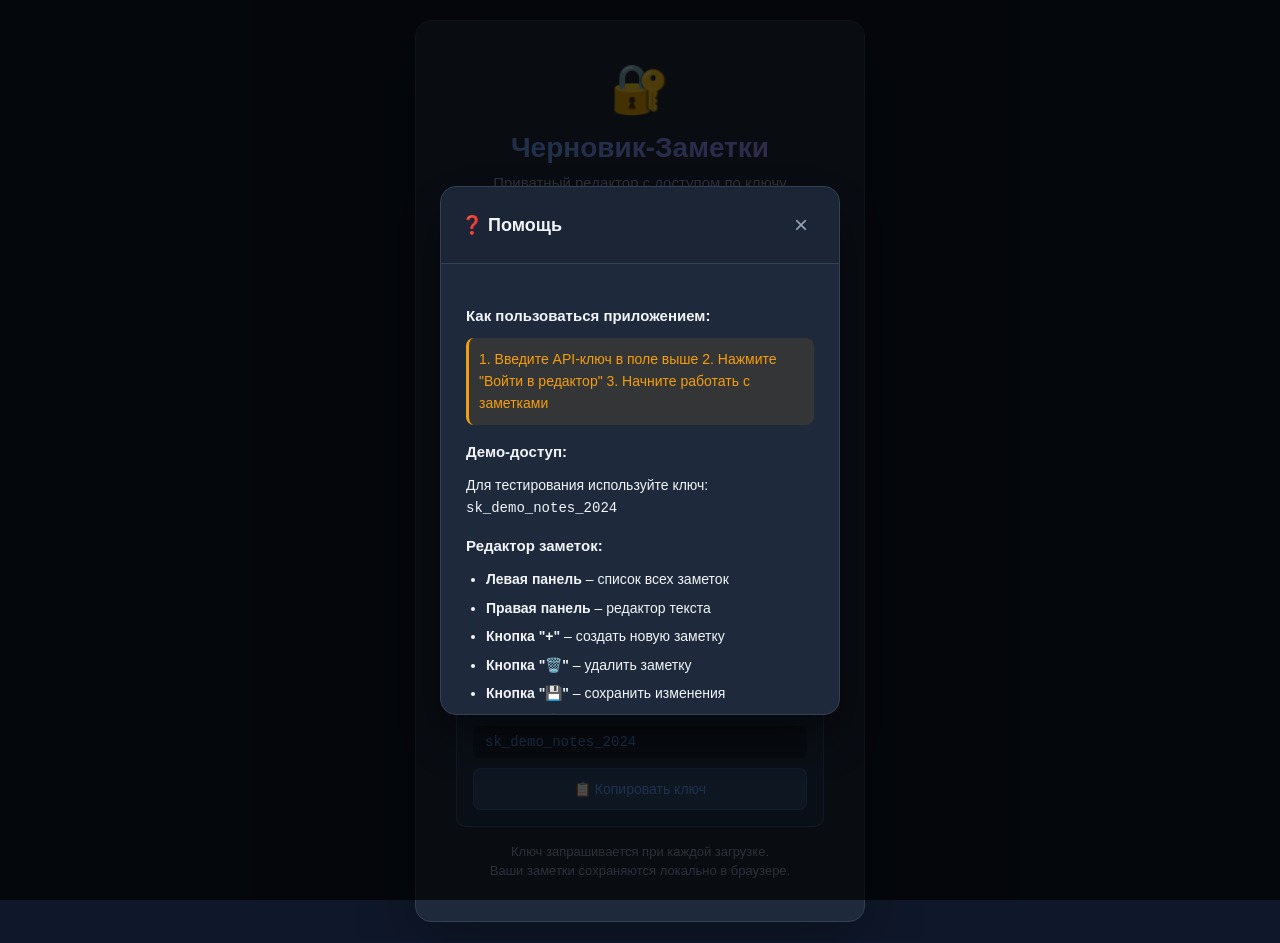
==== index.html @ 3c495315 "Add files via upload" ====
<!DOCTYPE html>
<html lang="ru">
<head>
    <meta charset="UTF-8">
    <meta name="viewport" content="width=device-width, initial-scale=1.0, maximum-scale=1.0, user-scalable=no, viewport-fit=cover">
    <title>Черновик-Заметки • Вход</title>
    <style>
        :root {
            --bg-primary: #0f172a;
            --bg-secondary: #1e293b;
            --border: #334155;
            --text-primary: #f1f5f9;
            --text-secondary: #94a3b8;
            --accent: #3b82f6;
            --success: #10b981;
            --error: #f87171;
            --warning: #f59e0b;
        }
        
        * {
            margin: 0;
            padding: 0;
            box-sizing: border-box;
            -webkit-tap-highlight-color: transparent;
        }
        
        body {
            font-family: -apple-system, BlinkMacSystemFont, 'Segoe UI', Roboto, sans-serif;
            background: var(--bg-primary);
            color: var(--text-primary);
            min-height: 100vh;
            display: flex;
            align-items: center;
            justify-content: center;
            padding: 20px;
        }
        
        .login-container {
            width: 100%;
            max-width: 450px;
        }
        
        .login-card {
            background: var(--bg-secondary);
            border-radius: 16px;
            padding: 40px;
            border: 1px solid var(--border);
            box-shadow: 0 20px 60px rgba(0, 0, 0, 0.3);
        }
        
        .logo {
            text-align: center;
            margin-bottom: 30px;
        }
        
        .logo-icon {
            font-size: 48px;
            margin-bottom: 15px;
        }
        
        .logo h1 {
            font-size: 28px;
            font-weight: 700;
            background: linear-gradient(90deg, #60a5fa, #a78bfa);
            -webkit-background-clip: text;
            background-clip: text;
            color: transparent;
            margin-bottom: 8px;
        }
        
        .logo p {
            color: var(--text-secondary);
            font-size: 15px;
            line-height: 1.5;
        }
        
        .input-group {
            margin-bottom: 20px;
            position: relative;
        }
        
        input {
            width: 100%;
            background: #334155;
            border: 2px solid #475569;
            border-radius: 10px;
            padding: 16px 20px;
            font-size: 16px;
            color: var(--text-primary);
            font-family: monospace;
            transition: all 0.2s;
            -webkit-appearance: none;
            appearance: none;
        }
        
        input:focus {
            outline: none;
            border-color: var(--accent);
            box-shadow: 0 0 0 3px rgba(96, 165, 250, 0.1);
        }
        
        input::placeholder {
            color: #64748b;
        }
        
        /* Стиль для кнопок меню */
        .menu-container {
            margin-top: 25px;
        }
        
        .menu-header {
            display: flex;
            align-items: center;
            justify-content: space-between;
            margin-bottom: 15px;
            padding-bottom: 10px;
            border-bottom: 1px solid var(--border);
        }
        
        .menu-header h3 {
            color: var(--text-primary);
            font-size: 16px;
            display: flex;
            align-items: center;
            gap: 10px;
        }
        
        .menu-buttons {
            display: grid;
            grid-template-columns: repeat(2, 1fr);
            gap: 10px;
        }
        
        .menu-btn {
            background: rgba(255, 255, 255, 0.05);
            border: 1px solid var(--border);
            border-radius: 10px;
            padding: 14px 12px;
            color: var(--text-primary);
            font-size: 14px;
            font-weight: 500;
            cursor: pointer;
            transition: all 0.2s;
            display: flex;
            flex-direction: column;
            align-items: center;
            justify-content: center;
            gap: 8px;
            text-align: center;
            min-height: 80px;
        }
        
        .menu-btn:hover {
            background: rgba(255, 255, 255, 0.1);
            transform: translateY(-2px);
        }
        
        .menu-btn:active {
            transform: translateY(0);
        }
        
        .menu-btn-icon {
            font-size: 20px;
            margin-bottom: 5px;
        }
        
        .menu-btn-security {
            border-color: rgba(239, 68, 68, 0.3);
            color: #fca5a5;
        }
        
        .menu-btn-security:hover {
            background: rgba(239, 68, 68, 0.1);
        }
        
        .menu-btn-privacy {
            border-color: rgba(16, 185, 129, 0.3);
            color: #a7f3d0;
        }
        
        .menu-btn-privacy:hover {
            background: rgba(16, 185, 129, 0.1);
        }
        
        .menu-btn-info {
            border-color: rgba(59, 130, 246, 0.3);
            color: #93c5fd;
        }
        
        .menu-btn-info:hover {
            background: rgba(59, 130, 246, 0.1);
        }
        
        .menu-btn-help {
            border-color: rgba(139, 92, 246, 0.3);
            color: #c4b5fd;
        }
        
        .menu-btn-help:hover {
            background: rgba(139, 92, 246, 0.1);
        }
        
        /* Основная кнопка входа */
        #loginBtn {
            width: 100%;
            background: linear-gradient(135deg, var(--accent), #8b5cf6);
            color: white;
            border: none;
            border-radius: 10px;
            padding: 16px;
            font-size: 16px;
            font-weight: 600;
            cursor: pointer;
            transition: all 0.2s;
            display: flex;
            align-items: center;
            justify-content: center;
            gap: 10px;
            margin-top: 20px;
        }
        
        #loginBtn:hover {
            transform: translateY(-2px);
            box-shadow: 0 10px 25px rgba(59, 130, 246, 0.3);
        }
        
        #loginBtn:active {
            transform: translateY(0);
        }
        
        #loginBtn:disabled {
            opacity: 0.7;
            cursor: not-allowed;
            transform: none;
        }
        
        .error {
            color: var(--error);
            font-size: 14px;
            text-align: center;
            margin-top: 15px;
            min-height: 20px;
        }
        
        /* Демо информация */
        .demo-info {
            margin-top: 25px;
            padding-top: 25px;
            border-top: 1px solid var(--border);
        }
        
        .demo-key {
            background: rgba(96, 165, 250, 0.1);
            border: 1px solid rgba(96, 165, 250, 0.3);
            border-radius: 10px;
            padding: 16px;
            margin-bottom: 15px;
        }
        
        .demo-key strong {
            color: #93c5fd;
            display: block;
            margin-bottom: 8px;
        }
        
        .demo-key code {
            background: rgba(0, 0, 0, 0.3);
            padding: 8px 12px;
            border-radius: 6px;
            font-family: monospace;
            color: #60a5fa;
            font-size: 14px;
            display: block;
            margin: 10px 0;
            word-break: break-all;
        }
        
        .copy-btn {
            width: 100%;
            padding: 12px;
            font-size: 14px;
            background: rgba(96, 165, 250, 0.2);
            color: #60a5fa;
            border: 1px solid rgba(96, 165, 250, 0.3);
            border-radius: 8px;
            cursor: pointer;
            display: flex;
            align-items: center;
            justify-content: center;
            gap: 8px;
            transition: all 0.2s;
        }
        
        .copy-btn:hover {
            background: rgba(96, 165, 250, 0.3);
            transform: translateY(-1px);
        }
        
        .copy-btn.success {
            background: rgba(16, 185, 129, 0.2);
            color: var(--success);
            border-color: rgba(16, 185, 129, 0.3);
        }
        
        .note {
            color: var(--text-secondary);
            font-size: 13px;
            text-align: center;
            line-height: 1.5;
            margin-top: 15px;
        }
        
        .spinner {
            animation: spin 1s linear infinite;
            display: none;
        }
        
        @keyframes spin {
            from { transform: rotate(0deg); }
            to { transform: rotate(360deg); }
        }
        
        /* ВСПЛЫВАЮЩЕЕ ОКНО */
        .popup-overlay {
            display: none;
            position: fixed;
            top: 0;
            left: 0;
            width: 100%;
            height: 100%;
            background: rgba(0, 0, 0, 0.7);
            z-index: 1000;
            align-items: center;
            justify-content: center;
            padding: 20px;
            animation: fadeIn 0.3s ease-out;
        }
        
        @keyframes fadeIn {
            from { opacity: 0; }
            to { opacity: 1; }
        }
        
        .popup {
            background: var(--bg-secondary);
            border-radius: 16px;
            padding: 0;
            max-width: 400px;
            width: 100%;
            max-height: 70vh;
            overflow: hidden;
            border: 1px solid var(--border);
            box-shadow: 0 25px 50px rgba(0, 0, 0, 0.5);
            animation: slideUp 0.3s ease-out;
        }
        
        @keyframes slideUp {
            from { 
                opacity: 0;
                transform: translateY(30px) scale(0.95);
            }
            to { 
                opacity: 1;
                transform: translateY(0) scale(1);
            }
        }
        
        .popup-header {
            padding: 20px;
            border-bottom: 1px solid var(--border);
            display: flex;
            justify-content: space-between;
            align-items: center;
            background: rgba(0, 0, 0, 0.1);
        }
        
        .popup-header h3 {
            color: var(--text-primary);
            font-size: 18px;
            display: flex;
            align-items: center;
            gap: 10px;
        }
        
        .popup-close {
            background: none;
            border: none;
            color: var(--text-secondary);
            font-size: 24px;
            cursor: pointer;
            width: 36px;
            height: 36px;
            display: flex;
            align-items: center;
            justify-content: center;
            border-radius: 8px;
            transition: all 0.2s;
        }
        
        .popup-close:hover {
            background: rgba(255, 255, 255, 0.1);
            color: var(--text-primary);
        }
        
        .popup-content {
            padding: 25px;
            max-height: 50vh;
            overflow-y: auto;
            color: var(--text-primary);
            font-size: 14px;
            line-height: 1.6;
        }
        
        .popup-content h4 {
            color: var(--text-primary);
            margin: 15px 0 10px 0;
            font-size: 15px;
        }
        
        .popup-content ul {
            margin-left: 20px;
            margin-bottom: 15px;
        }
        
        .popup-content li {
            margin-bottom: 6px;
        }
        
        .warning-text {
            color: var(--warning);
            font-weight: 500;
            padding: 10px;
            background: rgba(245, 158, 11, 0.1);
            border-radius: 8px;
            border-left: 3px solid var(--warning);
            margin: 10px 0;
        }
        
        .danger-text {
            color: var(--error);
            font-weight: 500;
            padding: 10px;
            background: rgba(239, 68, 68, 0.1);
            border-radius: 8px;
            border-left: 3px solid var(--error);
            margin: 10px 0;
        }
        
        .success-text {
            color: var(--success);
            font-weight: 500;
            padding: 10px;
            background: rgba(16, 185, 129, 0.1);
            border-radius: 8px;
            border-left: 3px solid var(--success);
            margin: 10px 0;
        }
        
        /* Мобильные стили */
        @media (max-width: 768px) {
            .login-container {
                padding: 10px;
            }
            
            .login-card {
                padding: 25px;
                border-radius: 14px;
            }
            
            .menu-buttons {
                grid-template-columns: 1fr;
                gap: 8px;
            }
            
            .menu-btn {
                min-height: 70px;
                padding: 12px;
            }
            
            .popup {
                max-width: 90vw;
                max-height: 80vh;
            }
            
            input {
                padding: 14px 16px;
                font-size: 16px;
            }
            
            #loginBtn {
                padding: 14px;
                font-size: 16px;
                min-height: 50px;
            }
        }
        
        /* Анимации для кнопок */
        @media (prefers-reduced-motion: no-preference) {
            .menu-btn {
                animation: buttonAppear 0.5s ease-out backwards;
            }
            
            .menu-btn:nth-child(1) { animation-delay: 0.1s; }
            .menu-btn:nth-child(2) { animation-delay: 0.2s; }
            .menu-btn:nth-child(3) { animation-delay: 0.3s; }
            .menu-btn:nth-child(4) { animation-delay: 0.4s; }
            
            @keyframes buttonAppear {
                from {
                    opacity: 0;
                    transform: translateY(20px);
                }
                to {
                    opacity: 1;
                    transform: translateY(0);
                }
            }
        }
    </style>
</head>
<body>
    <div class="login-container">
        <div class="login-card">
            <div class="logo">
                <div class="logo-icon">🔐</div>
                <h1>Черновик-Заметки</h1>
                <p>Приватный редактор с доступом по ключу</p>
            </div>
            
            <div class="input-group">
                <input 
                    type="text"
                    id="apiKey" 
                    placeholder="Нажмите здесь чтобы ввести API-ключ"
                    autocomplete="off"
                    autocorrect="off"
                    autocapitalize="off"
                    spellcheck="false"
                    inputmode="text"
                >
            </div>
            
            <!-- МЕНЮ ПЛАШКА -->
            <div class="menu-container">
                <div class="menu-header">
                    <h3>⚙️ Информация и настройки</h3>
                </div>
                
                <div class="menu-buttons">
                    <button class="menu-btn menu-btn-security" onclick="showSecurityPopup()">
                        <div class="menu-btn-icon">⚠️</div>
                        <div>Безопасность</div>
                    </button>
                    
                    <button class="menu-btn menu-btn-privacy" onclick="showPrivacyPopup()">
                        <div class="menu-btn-icon">🔒</div>
                        <div>Конфиденциальность</div>
                    </button>
                    
                    <button class="menu-btn menu-btn-info" onclick="showInfoPopup()">
                        <div class="menu-btn-icon">ℹ️</div>
                        <div>О приложении</div>
                    </button>
                    
                    <button class="menu-btn menu-btn-help" onclick="showHelpPopup()">
                        <div class="menu-btn-icon">❓</div>
                        <div>Помощь</div>
                    </button>
                </div>
            </div>
            
            <button id="loginBtn">
                <span id="loginText">Войти в редактор</span>
                <span class="spinner" id="loginSpinner">⏳</span>
            </button>
            
            <div id="error" class="error"></div>
            
            <!-- ДЕМО ИНФОРМАЦИЯ -->
            <div class="demo-info">
                <div class="demo-key">
                    <strong>Демо-ключ для теста:</strong>
                    <code>sk_demo_notes_2024</code>
                    <button class="copy-btn" id="copyBtn">
                        📋 Копировать ключ
                    </button>
                </div>
                
                <p class="note">
                    Ключ запрашивается при каждой загрузке.<br>
                    Ваши заметки сохраняются локально в браузере.
                </p>
            </div>
        </div>
    </div>
    
    <!-- ВСПЛЫВАЮЩЕЕ ОКНО -->
    <div id="popupOverlay" class="popup-overlay">
        <div class="popup">
            <div class="popup-header">
                <h3 id="popupTitle">Заголовок</h3>
                <button class="popup-close" onclick="hidePopup()">×</button>
            </div>
            <div class="popup-content" id="popupContent">
                <!-- Контент загружается через JS -->
            </div>
        </div>
    </div>

    <script>
        const VALID_KEYS = ['sk_demo_notes_2024'];
        
        const apiKeyInput = document.getElementById('apiKey');
        const loginBtn = document.getElementById('loginBtn');
        const loginText = document.getElementById('loginText');
        const loginSpinner = document.getElementById('loginSpinner');
        const errorEl = document.getElementById('error');
        const copyBtn = document.getElementById('copyBtn');
        const popupOverlay = document.getElementById('popupOverlay');
        const popupTitle = document.getElementById('popupTitle');
        const popupContent = document.getElementById('popupContent');
        
        localStorage.removeItem('notes_auth_temp');
        sessionStorage.clear();
        
        // Фокус на поле ввода при загрузке
        setTimeout(() => {
            apiKeyInput.focus();
        }, 300);
        
        // ПОКАЗАТЬ ВСПЛЫВАЮЩЕЕ ОКНО
        function showPopup(title, content) {
            popupTitle.innerHTML = title;
            popupContent.innerHTML = content;
            popupOverlay.style.display = 'flex';
            document.body.style.overflow = 'hidden';
        }
        
        // СКРЫТЬ ВСПЛЫВАЮЩЕЕ ОКНО
        function hidePopup() {
            popupOverlay.style.display = 'none';
            document.body.style.overflow = 'auto';
        }
        
        // Закрыть при клике вне окна
        popupOverlay.addEventListener('click', function(e) {
            if (e.target === popupOverlay) {
                hidePopup();
            }
        });
        
        // Закрыть по Escape
        document.addEventListener('keydown', function(e) {
            if (e.key === 'Escape' && popupOverlay.style.display === 'flex') {
                hidePopup();
            }
        });
        
        // КНОПКА БЕЗОПАСНОСТИ
        function showSecurityPopup() {
            showPopup(
                '⚠️ Безопасность',
                `
                <h4>ВАЖНОЕ ПРЕДУПРЕЖДЕНИЕ</h4>
                <p><strong>НЕ РЕКОМЕНДУЕТСЯ хранить в заметках:</strong></p>
                <ul>
                    <li>Пароли от аккаунтов</li>
                    <li>Банковские реквизиты и карты</li>
                    <li>Паспортные данные и документы</li>
                    <li>Кредитные карты и CVV-коды</li>
                    <li>Конфиденциальную служебную информацию</li>
                </ul>
                
                <div class="danger-text">
                    ⛔ Приложение предназначено для обычных заметок и черновиков!
                </div>
                
                <h4>Советы по безопасности:</h4>
                <ul>
                    <li>Используйте менеджеры паролей (Bitwarden, LastPass)</li>
                    <li>Банковские данные храните в официальных приложениях</li>
                    <li>Конфиденциальные документы шифруйте</li>
                    <li>Регулярно экспортируйте важные заметки</li>
                    <li>Очищайте данные на публичных компьютерах</li>
                </ul>
                `
            );
        }
        
        // КНОПКА КОНФИДЕНЦИАЛЬНОСТИ
        function showPrivacyPopup() {
            showPopup(
                '🔒 Конфиденциальность',
                `
                <h4>Политика конфиденциальности</h4>
                <p><strong>Дата вступления в силу:</strong> 2024 г.</p>
                
                <h4>Как работают ваши данные:</h4>
                <ul>
                    <li>Все заметки хранятся <strong>локально в вашем браузере</strong></li>
                    <li>API-ключ удаляется при перезагрузке страницы</li>
                    <li>Данные <strong>никуда не передаются</strong></li>
                    <li>Нет серверной части и отслеживания</li>
                </ul>
                
                <div class="success-text">
                    ✅ Ваши данные полностью защищены и хранятся только у вас!
                </div>
                
                <h4>Хранение данных:</h4>
                <ul>
                    <li><strong>LocalStorage</strong> – заметки и настройки</li>
                    <li><strong>SessionStorage</strong> – временный API-ключ</li>
                    <li>Автоматическое шифрование браузером</li>
                </ul>
                
                <h4>Очистка данных:</h4>
                <ul>
                    <li>Через настройки браузера</li>
                    <li>Кнопкой "Очистить все" в редакторе</li>
                    <li>Удалением cookies и данных сайта</li>
                </ul>
                `
            );
        }
        
        // КНОПКА О ПРИЛОЖЕНИИ
        function showInfoPopup() {
            showPopup(
                'ℹ️ О приложении',
                `
                <h4>Черновик-Заметки v2.0</h4>
                <p>Приватный редактор для безопасного хранения заметок.</p>
                
                <div class="success-text">
                    🚀 Работает на ПК и мобильных устройствах
                </div>
                
                <h4>Основные функции:</h4>
                <ul>
                    <li>Доступ по API-ключу</li>
                    <li>Локальное хранение заметок</li>
                    <li>Автоматическое сохранение</li>
                    <li>Создание и удаление заметок</li>
                    <li>Экспорт данных в JSON</li>
                    <li>Подсчет символов и слов</li>
                </ul>
                
                <h4>Технологии:</h4>
                <ul>
                    <li>HTML5, CSS3, JavaScript</li>
                    <li>LocalStorage для данных</li>
                    <li>SessionStorage для авторизации</li>
                    <li>Адаптивный дизайн</li>
                    <li>Мобильная оптимизация</li>
                </ul>
                
                <h4>Особенности:</h4>
                <ul>
                    <li>Работает полностью офлайн</li>
                    <li>Не требует интернета</li>
                    <li>Кроссплатформенность</li>
                    <li>Быстрая загрузка</li>
                </ul>
                `
            );
        }
        
        // КНОПКА ПОМОЩИ
        function showHelpPopup() {
            showPopup(
                '❓ Помощь',
                `
                <h4>Как пользоваться приложением:</h4>
                
                <div class="warning-text">
                    1. Введите API-ключ в поле выше
                    2. Нажмите "Войти в редактор"
                    3. Начните работать с заметками
                </div>
                
                <h4>Демо-доступ:</h4>
                <p>Для тестирования используйте ключ: <code>sk_demo_notes_2024</code></p>
                
                <h4>Редактор заметок:</h4>
                <ul>
                    <li><strong>Левая панель</strong> – список всех заметок</li>
                    <li><strong>Правая панель</strong> – редактор текста</li>
                    <li><strong>Кнопка "+"</strong> – создать новую заметку</li>
                    <li><strong>Кнопка "🗑️"</strong> – удалить заметку</li>
                    <li><strong>Кнопка "💾"</strong> – сохранить изменения</li>
                    <li><strong>Кнопка "📤"</strong> – экспортировать заметки</li>
                </ul>
                
                <h4>Горячие клавиши (ПК):</h4>
                <ul>
                    <li><strong>Ctrl/Cmd + S</strong> – сохранить</li>
                    <li><strong>Ctrl/Cmd + N</strong> – новая заметка</li>
                    <li><strong>Escape</strong> – убрать фокус</li>
                </ul>
                
                <h4>На мобильных устройствах:</h4>
                <ul>
                    <li>Коснитесь поля для ввода API-ключа</li>
                    <li>Коснитесь текста для редактирования</li>
                    <li>Используйте свайпы для навигации</li>
                    <li>Поверните телефон для ландшафтного режима</li>
                </ul>
                
                <div class="success-text">
                    💡 Совет: Регулярно экспортируйте важные заметки!
                </div>
                `
            );
        }
        
        // Копировать демо-ключ
        function copyDemoKey() {
            const demoKey = 'sk_demo_notes_2024';
            navigator.clipboard.writeText(demoKey);
            
            copyBtn.innerHTML = '✓ Скопировано!';
            copyBtn.classList.add('success');
            
            setTimeout(() => {
                copyBtn.innerHTML = '📋 Копировать ключ';
                copyBtn.classList.remove('success');
            }, 2000);
        }
        
        // Войти
        async function login() {
            const key = apiKeyInput.value.trim();
            errorEl.textContent = '';
            
            if (!key) {
                errorEl.textContent = 'Введите API-ключ';
                return;
            }
            
            loginText.textContent = 'Проверка...';
            loginSpinner.style.display = 'inline';
            loginBtn.disabled = true;
            
            await new Promise(resolve => setTimeout(resolve, 800));
            
            if (VALID_KEYS.includes(key)) {
                sessionStorage.setItem('current_api_key', key);
                localStorage.setItem('notes_auth_temp', 'true');
                
                loginText.textContent = 'Успешно!';
                errorEl.style.color = '#4ade80';
                errorEl.textContent = 'Перенаправляем...';
                
                setTimeout(() => {
                    window.location.href = 'notes.html';
                }, 500);
            } else {
                errorEl.textContent = 'Неверный API-ключ';
                apiKeyInput.value = '';
                apiKeyInput.focus();
                
                loginText.textContent = 'Войти в редактор';
                loginSpinner.style.display = 'none';
                loginBtn.disabled = false;
            }
        }
        
        // Обработчики
        loginBtn.addEventListener('click', login);
        
        apiKeyInput.addEventListener('keypress', (e) => {
            if (e.key === 'Enter') login();
        });
        
        copyBtn.addEventListener('click', copyDemoKey);
        
        // Показать первую подсказку при загрузке
        const isFirstVisit = !localStorage.getItem('help_shown');
        if (isFirstVisit) {
            setTimeout(() => {
                showHelpPopup();
                localStorage.setItem('help_shown', 'true');
            }, 1000);
        }
    </script>
</body>
</html>
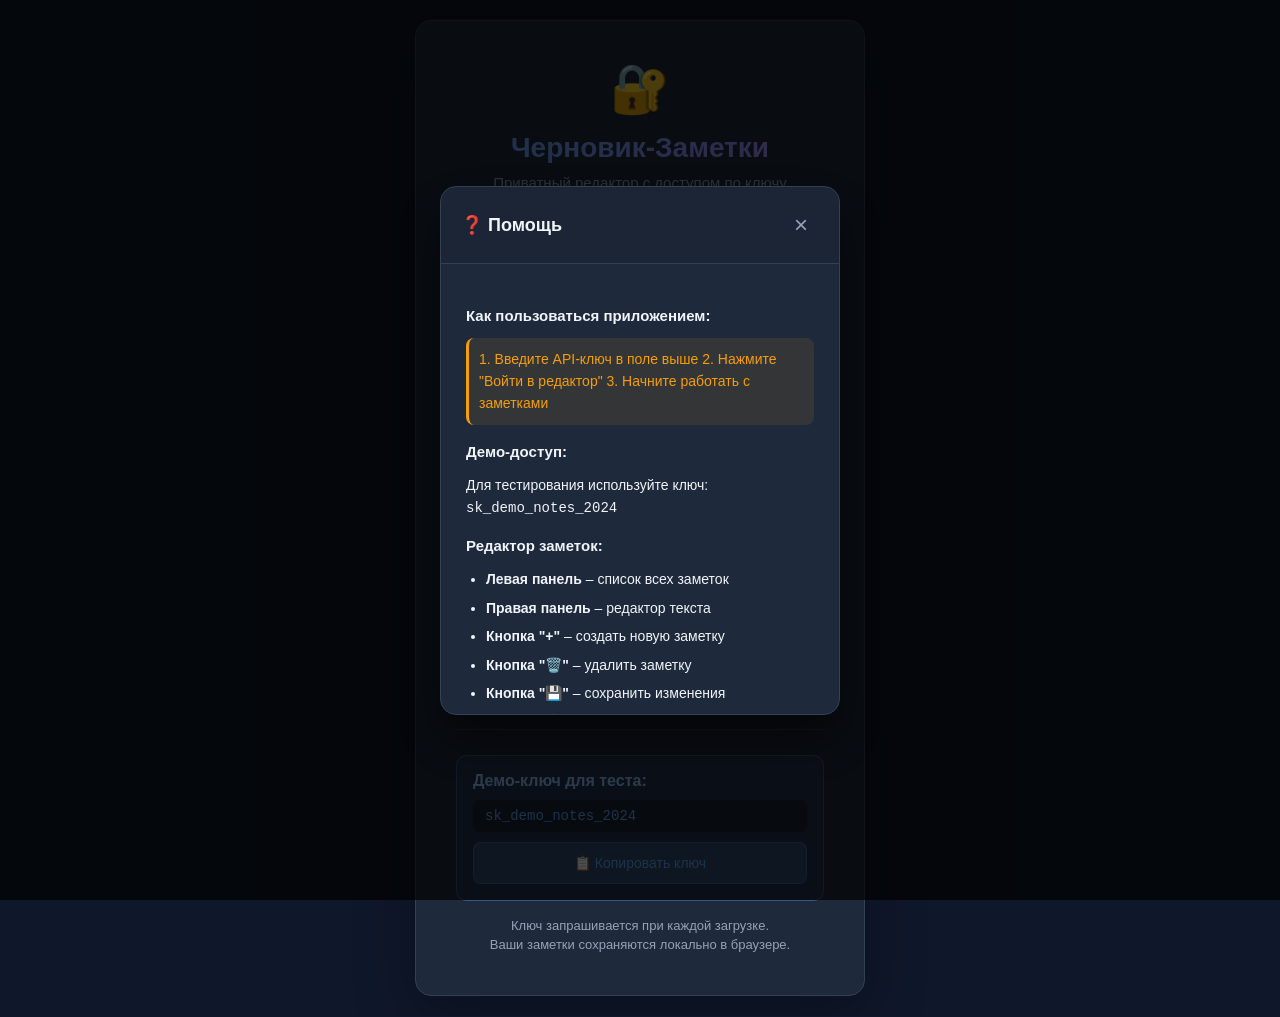
==== commit 60b86478: "Add files via upload" ====
--- a/index.html
+++ b/index.html
@@ -454,6 +454,99 @@
             border-radius: 8px;
             border-left: 3px solid var(--success);
             margin: 10px 0;
+        }
+        
+        /* ===== НОВЫЙ СТИЛЬ: НЕ ИНОАГЕНТ ===== */
+        .not-agent-block {
+            background: rgba(16, 185, 129, 0.06);
+            border: 1px solid rgba(16, 185, 129, 0.2);
+            border-radius: 12px;
+            padding: 14px 18px;
+            margin-top: 20px;
+            display: flex;
+            align-items: center;
+            gap: 12px;
+            cursor: help;
+            position: relative;
+            transition: all 0.25s ease;
+        }
+        
+        .not-agent-block:hover {
+            background: rgba(16, 185, 129, 0.12);
+            border-color: rgba(16, 185, 129, 0.4);
+            box-shadow: 0 0 20px rgba(16, 185, 129, 0.05);
+        }
+        
+        .not-agent-block .agent-icon {
+            font-size: 20px;
+            flex-shrink: 0;
+        }
+        
+        .not-agent-block .agent-text {
+            font-size: 13px;
+            font-weight: 600;
+            color: #a7f3d0;
+            line-height: 1.3;
+        }
+        
+        .not-agent-block .agent-text .highlight-ok {
+            color: #34d399;
+        }
+        
+        .not-agent-block .agent-tooltip {
+            visibility: hidden;
+            opacity: 0;
+            width: 320px;
+            background: #0f172a;
+            color: #e2e8f0;
+            text-align: left;
+            padding: 16px 20px;
+            border-radius: 16px;
+            border: 1px solid rgba(16, 185, 129, 0.3);
+            box-shadow: 0 15px 40px rgba(0, 0, 0, 0.7);
+            position: absolute;
+            z-index: 100;
+            bottom: calc(100% + 14px);
+            left: 50%;
+            transform: translateX(-50%) translateY(6px);
+            transition: opacity 0.3s ease, visibility 0.3s ease, transform 0.3s ease;
+            font-weight: 400;
+            font-size: 12px;
+            line-height: 1.6;
+            pointer-events: none;
+            white-space: normal;
+            word-break: break-word;
+            backdrop-filter: blur(8px);
+        }
+        
+        .not-agent-block .agent-tooltip::after {
+            content: '';
+            position: absolute;
+            top: 100%;
+            left: 50%;
+            transform: translateX(-50%);
+            border: 7px solid transparent;
+            border-top-color: #0f172a;
+        }
+        
+        .not-agent-block:hover .agent-tooltip {
+            visibility: visible;
+            opacity: 1;
+            transform: translateX(-50%) translateY(0);
+        }
+        
+        .not-agent-block .agent-tooltip .hl-ok { color: #34d399; font-weight: 600; }
+        .not-agent-block .agent-tooltip .hl-info { color: #60a5fa; font-weight: 600; }
+        .not-agent-block .agent-tooltip .fa-icon { color: #fbbf24; margin-right: 4px; }
+        
+        @media (max-width: 768px) {
+            .not-agent-block { padding: 12px 14px; }
+            .not-agent-block .agent-text { font-size: 11px; }
+            .not-agent-block .agent-tooltip { width: 280px; font-size: 11px; padding: 14px 16px; }
+        }
+        
+        @media (max-width: 480px) {
+            .not-agent-block .agent-tooltip { width: 240px; font-size: 10px; padding: 12px 14px; }
         }
         
         /* Мобильные стили */
@@ -567,6 +660,22 @@
                         <div>Помощь</div>
                     </button>
                 </div>
+            </div>
+            
+            <!-- ===== НОВЫЙ БЛОК: НЕ ЯВЛЯЕТСЯ ИНОСТРАННЫМ АГЕНТОМ ===== -->
+            <div class="not-agent-block">
+                <span class="agent-icon">🛡️</span>
+                <span class="agent-text">
+                    ✅ <span class="highlight-ok">Не является иностранным агентом</span>
+                </span>
+                <span class="agent-tooltip">
+                    <i class="fas fa-gavel fa-icon"></i> Официальное заявление в соответствии с <span class="hl-info">Федеральным законом от 14.07.2022 № 255-ФЗ</span> и <span class="hl-info">Приказом Минюста России от 01.12.2022 № 256</span>.<br><br>
+                    <span class="hl-ok">✔️ Владелец не включён в реестр иностранных агентов</span><br>
+                    <span class="hl-ok">✔️ Не получает иностранного финансирования</span><br>
+                    <span class="hl-ok">✔️ Действует в правовом поле Российской Федерации</span><br><br>
+                    <i class="fas fa-file-signature fa-icon"></i> Уведомление о статусе: <span class="hl-ok">не является иноагентом</span> (в соответствии с п. 1 ст. 6 Федерального закона от 14.07.2022 № 255-ФЗ).<br>
+                    <span style="opacity:0.5; font-size:10px;">Документы о статусе предоставляются по официальному запросу.</span>
+                </span>
             </div>
             
             <button id="loginBtn">
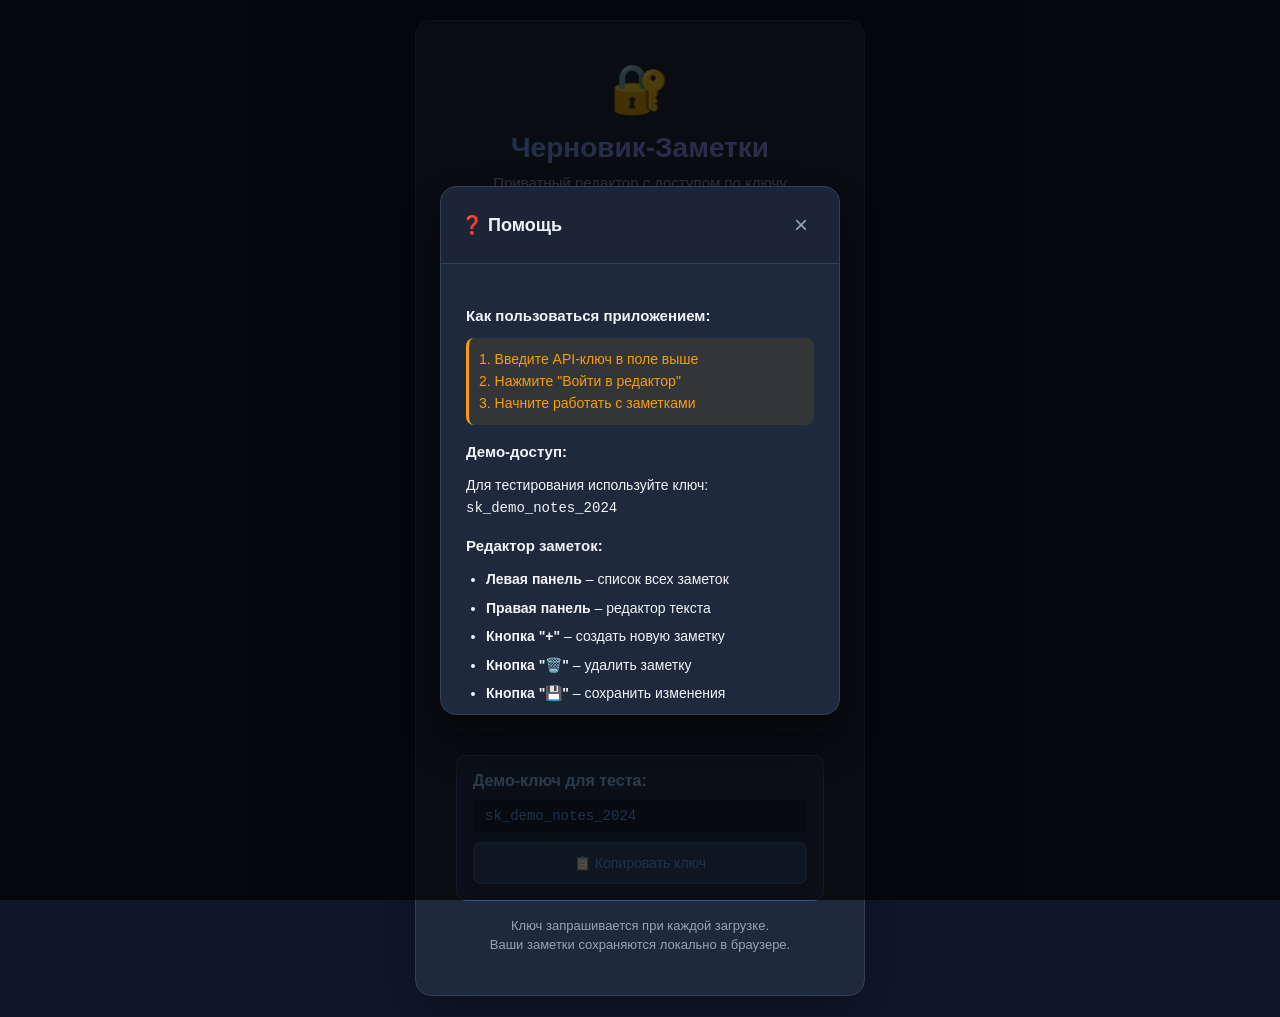
==== commit 73af0bf5: "Add files via upload" ====
--- a/index.html
+++ b/index.html
@@ -1,997 +1,794 @@
 <!DOCTYPE html>
 <html lang="ru">
 <head>
-    <meta charset="UTF-8">
-    <meta name="viewport" content="width=device-width, initial-scale=1.0, maximum-scale=1.0, user-scalable=no, viewport-fit=cover">
-    <title>Черновик-Заметки • Вход</title>
-    <style>
-        :root {
-            --bg-primary: #0f172a;
-            --bg-secondary: #1e293b;
-            --border: #334155;
-            --text-primary: #f1f5f9;
-            --text-secondary: #94a3b8;
-            --accent: #3b82f6;
-            --success: #10b981;
-            --error: #f87171;
-            --warning: #f59e0b;
-        }
-        
-        * {
-            margin: 0;
-            padding: 0;
-            box-sizing: border-box;
-            -webkit-tap-highlight-color: transparent;
-        }
-        
-        body {
-            font-family: -apple-system, BlinkMacSystemFont, 'Segoe UI', Roboto, sans-serif;
-            background: var(--bg-primary);
-            color: var(--text-primary);
-            min-height: 100vh;
-            display: flex;
-            align-items: center;
-            justify-content: center;
-            padding: 20px;
-        }
-        
-        .login-container {
-            width: 100%;
-            max-width: 450px;
-        }
-        
-        .login-card {
-            background: var(--bg-secondary);
-            border-radius: 16px;
-            padding: 40px;
-            border: 1px solid var(--border);
-            box-shadow: 0 20px 60px rgba(0, 0, 0, 0.3);
-        }
-        
-        .logo {
-            text-align: center;
-            margin-bottom: 30px;
-        }
-        
-        .logo-icon {
-            font-size: 48px;
-            margin-bottom: 15px;
-        }
-        
-        .logo h1 {
-            font-size: 28px;
-            font-weight: 700;
-            background: linear-gradient(90deg, #60a5fa, #a78bfa);
-            -webkit-background-clip: text;
-            background-clip: text;
-            color: transparent;
-            margin-bottom: 8px;
-        }
-        
-        .logo p {
-            color: var(--text-secondary);
-            font-size: 15px;
-            line-height: 1.5;
-        }
-        
-        .input-group {
-            margin-bottom: 20px;
-            position: relative;
-        }
-        
-        input {
-            width: 100%;
-            background: #334155;
-            border: 2px solid #475569;
-            border-radius: 10px;
-            padding: 16px 20px;
-            font-size: 16px;
-            color: var(--text-primary);
-            font-family: monospace;
-            transition: all 0.2s;
-            -webkit-appearance: none;
-            appearance: none;
-        }
-        
-        input:focus {
-            outline: none;
-            border-color: var(--accent);
-            box-shadow: 0 0 0 3px rgba(96, 165, 250, 0.1);
-        }
-        
-        input::placeholder {
-            color: #64748b;
-        }
-        
-        /* Стиль для кнопок меню */
-        .menu-container {
-            margin-top: 25px;
-        }
-        
-        .menu-header {
-            display: flex;
-            align-items: center;
-            justify-content: space-between;
-            margin-bottom: 15px;
-            padding-bottom: 10px;
-            border-bottom: 1px solid var(--border);
-        }
-        
-        .menu-header h3 {
-            color: var(--text-primary);
-            font-size: 16px;
-            display: flex;
-            align-items: center;
-            gap: 10px;
-        }
-        
-        .menu-buttons {
-            display: grid;
-            grid-template-columns: repeat(2, 1fr);
-            gap: 10px;
-        }
-        
-        .menu-btn {
-            background: rgba(255, 255, 255, 0.05);
-            border: 1px solid var(--border);
-            border-radius: 10px;
-            padding: 14px 12px;
-            color: var(--text-primary);
-            font-size: 14px;
-            font-weight: 500;
-            cursor: pointer;
-            transition: all 0.2s;
-            display: flex;
-            flex-direction: column;
-            align-items: center;
-            justify-content: center;
-            gap: 8px;
-            text-align: center;
-            min-height: 80px;
-        }
-        
-        .menu-btn:hover {
-            background: rgba(255, 255, 255, 0.1);
-            transform: translateY(-2px);
-        }
-        
-        .menu-btn:active {
-            transform: translateY(0);
-        }
-        
-        .menu-btn-icon {
-            font-size: 20px;
-            margin-bottom: 5px;
-        }
-        
-        .menu-btn-security {
-            border-color: rgba(239, 68, 68, 0.3);
-            color: #fca5a5;
-        }
-        
-        .menu-btn-security:hover {
-            background: rgba(239, 68, 68, 0.1);
-        }
-        
-        .menu-btn-privacy {
-            border-color: rgba(16, 185, 129, 0.3);
-            color: #a7f3d0;
-        }
-        
-        .menu-btn-privacy:hover {
-            background: rgba(16, 185, 129, 0.1);
-        }
-        
-        .menu-btn-info {
-            border-color: rgba(59, 130, 246, 0.3);
-            color: #93c5fd;
-        }
-        
-        .menu-btn-info:hover {
-            background: rgba(59, 130, 246, 0.1);
-        }
-        
-        .menu-btn-help {
-            border-color: rgba(139, 92, 246, 0.3);
-            color: #c4b5fd;
-        }
-        
-        .menu-btn-help:hover {
-            background: rgba(139, 92, 246, 0.1);
-        }
-        
-        /* Основная кнопка входа */
-        #loginBtn {
-            width: 100%;
-            background: linear-gradient(135deg, var(--accent), #8b5cf6);
-            color: white;
-            border: none;
-            border-radius: 10px;
-            padding: 16px;
-            font-size: 16px;
-            font-weight: 600;
-            cursor: pointer;
-            transition: all 0.2s;
-            display: flex;
-            align-items: center;
-            justify-content: center;
-            gap: 10px;
-            margin-top: 20px;
-        }
-        
-        #loginBtn:hover {
-            transform: translateY(-2px);
-            box-shadow: 0 10px 25px rgba(59, 130, 246, 0.3);
-        }
-        
-        #loginBtn:active {
-            transform: translateY(0);
-        }
-        
-        #loginBtn:disabled {
-            opacity: 0.7;
-            cursor: not-allowed;
-            transform: none;
-        }
-        
-        .error {
-            color: var(--error);
-            font-size: 14px;
-            text-align: center;
-            margin-top: 15px;
-            min-height: 20px;
-        }
-        
-        /* Демо информация */
-        .demo-info {
-            margin-top: 25px;
-            padding-top: 25px;
-            border-top: 1px solid var(--border);
-        }
-        
-        .demo-key {
-            background: rgba(96, 165, 250, 0.1);
-            border: 1px solid rgba(96, 165, 250, 0.3);
-            border-radius: 10px;
-            padding: 16px;
-            margin-bottom: 15px;
-        }
-        
-        .demo-key strong {
-            color: #93c5fd;
-            display: block;
-            margin-bottom: 8px;
-        }
-        
-        .demo-key code {
-            background: rgba(0, 0, 0, 0.3);
-            padding: 8px 12px;
-            border-radius: 6px;
-            font-family: monospace;
-            color: #60a5fa;
-            font-size: 14px;
-            display: block;
-            margin: 10px 0;
-            word-break: break-all;
-        }
-        
-        .copy-btn {
-            width: 100%;
-            padding: 12px;
-            font-size: 14px;
-            background: rgba(96, 165, 250, 0.2);
-            color: #60a5fa;
-            border: 1px solid rgba(96, 165, 250, 0.3);
-            border-radius: 8px;
-            cursor: pointer;
-            display: flex;
-            align-items: center;
-            justify-content: center;
-            gap: 8px;
-            transition: all 0.2s;
-        }
-        
-        .copy-btn:hover {
-            background: rgba(96, 165, 250, 0.3);
-            transform: translateY(-1px);
-        }
-        
-        .copy-btn.success {
-            background: rgba(16, 185, 129, 0.2);
-            color: var(--success);
-            border-color: rgba(16, 185, 129, 0.3);
-        }
-        
-        .note {
-            color: var(--text-secondary);
-            font-size: 13px;
-            text-align: center;
-            line-height: 1.5;
-            margin-top: 15px;
-        }
-        
-        .spinner {
-            animation: spin 1s linear infinite;
-            display: none;
-        }
-        
-        @keyframes spin {
-            from { transform: rotate(0deg); }
-            to { transform: rotate(360deg); }
-        }
-        
-        /* ВСПЛЫВАЮЩЕЕ ОКНО */
-        .popup-overlay {
-            display: none;
-            position: fixed;
-            top: 0;
-            left: 0;
-            width: 100%;
-            height: 100%;
-            background: rgba(0, 0, 0, 0.7);
-            z-index: 1000;
-            align-items: center;
-            justify-content: center;
-            padding: 20px;
-            animation: fadeIn 0.3s ease-out;
-        }
-        
-        @keyframes fadeIn {
-            from { opacity: 0; }
-            to { opacity: 1; }
-        }
-        
-        .popup {
-            background: var(--bg-secondary);
-            border-radius: 16px;
-            padding: 0;
-            max-width: 400px;
-            width: 100%;
-            max-height: 70vh;
-            overflow: hidden;
-            border: 1px solid var(--border);
-            box-shadow: 0 25px 50px rgba(0, 0, 0, 0.5);
-            animation: slideUp 0.3s ease-out;
-        }
-        
-        @keyframes slideUp {
-            from { 
-                opacity: 0;
-                transform: translateY(30px) scale(0.95);
-            }
-            to { 
-                opacity: 1;
-                transform: translateY(0) scale(1);
-            }
-        }
-        
-        .popup-header {
-            padding: 20px;
-            border-bottom: 1px solid var(--border);
-            display: flex;
-            justify-content: space-between;
-            align-items: center;
-            background: rgba(0, 0, 0, 0.1);
-        }
-        
-        .popup-header h3 {
-            color: var(--text-primary);
-            font-size: 18px;
-            display: flex;
-            align-items: center;
-            gap: 10px;
-        }
-        
-        .popup-close {
-            background: none;
-            border: none;
-            color: var(--text-secondary);
-            font-size: 24px;
-            cursor: pointer;
-            width: 36px;
-            height: 36px;
-            display: flex;
-            align-items: center;
-            justify-content: center;
-            border-radius: 8px;
-            transition: all 0.2s;
-        }
-        
-        .popup-close:hover {
-            background: rgba(255, 255, 255, 0.1);
-            color: var(--text-primary);
-        }
-        
-        .popup-content {
-            padding: 25px;
-            max-height: 50vh;
-            overflow-y: auto;
-            color: var(--text-primary);
-            font-size: 14px;
-            line-height: 1.6;
-        }
-        
-        .popup-content h4 {
-            color: var(--text-primary);
-            margin: 15px 0 10px 0;
-            font-size: 15px;
-        }
-        
-        .popup-content ul {
-            margin-left: 20px;
-            margin-bottom: 15px;
-        }
-        
-        .popup-content li {
-            margin-bottom: 6px;
-        }
-        
-        .warning-text {
-            color: var(--warning);
-            font-weight: 500;
-            padding: 10px;
-            background: rgba(245, 158, 11, 0.1);
-            border-radius: 8px;
-            border-left: 3px solid var(--warning);
-            margin: 10px 0;
-        }
-        
-        .danger-text {
-            color: var(--error);
-            font-weight: 500;
-            padding: 10px;
-            background: rgba(239, 68, 68, 0.1);
-            border-radius: 8px;
-            border-left: 3px solid var(--error);
-            margin: 10px 0;
-        }
-        
-        .success-text {
-            color: var(--success);
-            font-weight: 500;
-            padding: 10px;
-            background: rgba(16, 185, 129, 0.1);
-            border-radius: 8px;
-            border-left: 3px solid var(--success);
-            margin: 10px 0;
-        }
-        
-        /* ===== НОВЫЙ СТИЛЬ: НЕ ИНОАГЕНТ ===== */
-        .not-agent-block {
-            background: rgba(16, 185, 129, 0.06);
-            border: 1px solid rgba(16, 185, 129, 0.2);
-            border-radius: 12px;
-            padding: 14px 18px;
-            margin-top: 20px;
-            display: flex;
-            align-items: center;
-            gap: 12px;
-            cursor: help;
-            position: relative;
-            transition: all 0.25s ease;
-        }
-        
-        .not-agent-block:hover {
-            background: rgba(16, 185, 129, 0.12);
-            border-color: rgba(16, 185, 129, 0.4);
-            box-shadow: 0 0 20px rgba(16, 185, 129, 0.05);
-        }
-        
-        .not-agent-block .agent-icon {
-            font-size: 20px;
-            flex-shrink: 0;
-        }
-        
-        .not-agent-block .agent-text {
-            font-size: 13px;
-            font-weight: 600;
-            color: #a7f3d0;
-            line-height: 1.3;
-        }
-        
-        .not-agent-block .agent-text .highlight-ok {
-            color: #34d399;
-        }
-        
-        .not-agent-block .agent-tooltip {
-            visibility: hidden;
-            opacity: 0;
-            width: 320px;
-            background: #0f172a;
-            color: #e2e8f0;
-            text-align: left;
-            padding: 16px 20px;
-            border-radius: 16px;
-            border: 1px solid rgba(16, 185, 129, 0.3);
-            box-shadow: 0 15px 40px rgba(0, 0, 0, 0.7);
-            position: absolute;
-            z-index: 100;
-            bottom: calc(100% + 14px);
-            left: 50%;
-            transform: translateX(-50%) translateY(6px);
-            transition: opacity 0.3s ease, visibility 0.3s ease, transform 0.3s ease;
-            font-weight: 400;
-            font-size: 12px;
-            line-height: 1.6;
-            pointer-events: none;
-            white-space: normal;
-            word-break: break-word;
-            backdrop-filter: blur(8px);
-        }
-        
-        .not-agent-block .agent-tooltip::after {
-            content: '';
-            position: absolute;
-            top: 100%;
-            left: 50%;
-            transform: translateX(-50%);
-            border: 7px solid transparent;
-            border-top-color: #0f172a;
-        }
-        
-        .not-agent-block:hover .agent-tooltip {
-            visibility: visible;
-            opacity: 1;
-            transform: translateX(-50%) translateY(0);
-        }
-        
-        .not-agent-block .agent-tooltip .hl-ok { color: #34d399; font-weight: 600; }
-        .not-agent-block .agent-tooltip .hl-info { color: #60a5fa; font-weight: 600; }
-        .not-agent-block .agent-tooltip .fa-icon { color: #fbbf24; margin-right: 4px; }
-        
-        @media (max-width: 768px) {
-            .not-agent-block { padding: 12px 14px; }
-            .not-agent-block .agent-text { font-size: 11px; }
-            .not-agent-block .agent-tooltip { width: 280px; font-size: 11px; padding: 14px 16px; }
-        }
-        
-        @media (max-width: 480px) {
-            .not-agent-block .agent-tooltip { width: 240px; font-size: 10px; padding: 12px 14px; }
-        }
-        
-        /* Мобильные стили */
-        @media (max-width: 768px) {
-            .login-container {
-                padding: 10px;
-            }
-            
-            .login-card {
-                padding: 25px;
-                border-radius: 14px;
-            }
-            
-            .menu-buttons {
-                grid-template-columns: 1fr;
-                gap: 8px;
-            }
-            
-            .menu-btn {
-                min-height: 70px;
-                padding: 12px;
-            }
-            
-            .popup {
-                max-width: 90vw;
-                max-height: 80vh;
-            }
-            
-            input {
-                padding: 14px 16px;
-                font-size: 16px;
-            }
-            
-            #loginBtn {
-                padding: 14px;
-                font-size: 16px;
-                min-height: 50px;
-            }
-        }
-        
-        /* Анимации для кнопок */
-        @media (prefers-reduced-motion: no-preference) {
-            .menu-btn {
-                animation: buttonAppear 0.5s ease-out backwards;
-            }
-            
-            .menu-btn:nth-child(1) { animation-delay: 0.1s; }
-            .menu-btn:nth-child(2) { animation-delay: 0.2s; }
-            .menu-btn:nth-child(3) { animation-delay: 0.3s; }
-            .menu-btn:nth-child(4) { animation-delay: 0.4s; }
-            
-            @keyframes buttonAppear {
-                from {
-                    opacity: 0;
-                    transform: translateY(20px);
-                }
-                to {
-                    opacity: 1;
-                    transform: translateY(0);
-                }
-            }
-        }
-    </style>
+<meta charset="UTF-8">
+<meta name="viewport" content="width=device-width, initial-scale=1.0, maximum-scale=1.0, user-scalable=no, viewport-fit=cover">
+<title>Черновик-Заметки</title>
+<style>
+:root{
+  --bg-primary:#0f172a;--bg-secondary:#1e293b;--border:#334155;
+  --text-primary:#f1f5f9;--text-secondary:#94a3b8;
+  --accent:#3b82f6;--success:#10b981;--error:#f87171;--warning:#f59e0b;
+}
+*{margin:0;padding:0;box-sizing:border-box;-webkit-tap-highlight-color:transparent}
+body{font-family:-apple-system,BlinkMacSystemFont,'Segoe UI',Roboto,sans-serif;background:var(--bg-primary);color:var(--text-primary);min-height:100vh}
+.hidden{display:none!important}
+
+/* ================= ВХОД ================= */
+.login-container{display:flex;align-items:center;justify-content:center;min-height:100vh;padding:20px}
+.login-card{background:var(--bg-secondary);border-radius:16px;padding:40px;border:1px solid var(--border);box-shadow:0 20px 60px rgba(0,0,0,.3);width:100%;max-width:450px}
+.logo{text-align:center;margin-bottom:30px}
+.logo-icon{font-size:48px;margin-bottom:15px}
+.logo h1{font-size:28px;font-weight:700;background:linear-gradient(90deg,#60a5fa,#a78bfa);-webkit-background-clip:text;background-clip:text;color:transparent;margin-bottom:8px}
+.logo p{color:var(--text-secondary);font-size:15px;line-height:1.5}
+.input-group{margin-bottom:20px}
+input{width:100%;background:#334155;border:2px solid #475569;border-radius:10px;padding:16px 20px;font-size:16px;color:var(--text-primary);font-family:monospace;transition:all .2s;-webkit-appearance:none;appearance:none}
+input:focus{outline:none;border-color:var(--accent);box-shadow:0 0 0 3px rgba(96,165,250,.1)}
+input::placeholder{color:#64748b}
+.menu-container{margin-top:25px}
+.menu-header{display:flex;align-items:center;justify-content:space-between;margin-bottom:15px;padding-bottom:10px;border-bottom:1px solid var(--border)}
+.menu-header h3{color:var(--text-primary);font-size:16px;display:flex;align-items:center;gap:10px}
+.menu-buttons{display:grid;grid-template-columns:repeat(2,1fr);gap:10px}
+.menu-btn{background:rgba(255,255,255,.05);border:1px solid var(--border);border-radius:10px;padding:14px 12px;color:var(--text-primary);font-size:14px;font-weight:500;cursor:pointer;transition:all .2s;display:flex;flex-direction:column;align-items:center;justify-content:center;gap:8px;text-align:center;min-height:80px}
+.menu-btn:hover{background:rgba(255,255,255,.1);transform:translateY(-2px)}
+.menu-btn:active{transform:translateY(0)}
+.menu-btn-icon{font-size:20px;margin-bottom:5px}
+.menu-btn-security{border-color:rgba(239,68,68,.3);color:#fca5a5}
+.menu-btn-security:hover{background:rgba(239,68,68,.1)}
+.menu-btn-privacy{border-color:rgba(16,185,129,.3);color:#a7f3d0}
+.menu-btn-privacy:hover{background:rgba(16,185,129,.1)}
+.menu-btn-info{border-color:rgba(59,130,246,.3);color:#93c5fd}
+.menu-btn-info:hover{background:rgba(59,130,246,.1)}
+.menu-btn-help{border-color:rgba(139,92,246,.3);color:#c4b5fd}
+.menu-btn-help:hover{background:rgba(139,92,246,.1)}
+#loginBtn{width:100%;background:linear-gradient(135deg,var(--accent),#8b5cf6);color:#fff;border:none;border-radius:10px;padding:16px;font-size:16px;font-weight:600;cursor:pointer;transition:all .2s;display:flex;align-items:center;justify-content:center;gap:10px;margin-top:20px}
+#loginBtn:hover{transform:translateY(-2px);box-shadow:0 10px 25px rgba(59,130,246,.3)}
+#loginBtn:disabled{opacity:.7;cursor:not-allowed;transform:none}
+.error{color:var(--error);font-size:14px;text-align:center;margin-top:15px;min-height:20px}
+.demo-info{margin-top:25px;padding-top:25px;border-top:1px solid var(--border)}
+.demo-key{background:rgba(96,165,250,.1);border:1px solid rgba(96,165,250,.3);border-radius:10px;padding:16px;margin-bottom:15px}
+.demo-key strong{color:#93c5fd;display:block;margin-bottom:8px}
+.demo-key code{background:rgba(0,0,0,.3);padding:8px 12px;border-radius:6px;font-family:monospace;color:#60a5fa;font-size:14px;display:block;margin:10px 0;word-break:break-all}
+.copy-btn{width:100%;padding:12px;font-size:14px;background:rgba(96,165,250,.2);color:#60a5fa;border:1px solid rgba(96,165,250,.3);border-radius:8px;cursor:pointer;display:flex;align-items:center;justify-content:center;gap:8px;transition:all .2s}
+.copy-btn:hover{background:rgba(96,165,250,.3);transform:translateY(-1px)}
+.copy-btn.success{background:rgba(16,185,129,.2);color:var(--success);border-color:rgba(16,185,129,.3)}
+.note{color:var(--text-secondary);font-size:13px;text-align:center;line-height:1.5;margin-top:15px}
+.spinner{animation:spin 1s linear infinite;display:none}
+@keyframes spin{from{transform:rotate(0)}to{transform:rotate(360deg)}}
+.not-agent-block{background:rgba(16,185,129,.06);border:1px solid rgba(16,185,129,.2);border-radius:12px;padding:14px 18px;margin-top:20px;display:flex;align-items:center;gap:12px;cursor:help;position:relative;transition:all .25s ease}
+.not-agent-block:hover{background:rgba(16,185,129,.12);border-color:rgba(16,185,129,.4);box-shadow:0 0 20px rgba(16,185,129,.05)}
+.agent-icon{font-size:20px;flex-shrink:0}
+.agent-text{font-size:13px;font-weight:600;color:#a7f3d0;line-height:1.3}
+.highlight-ok{color:#34d399}
+.agent-tooltip{visibility:hidden;opacity:0;width:320px;background:#0f172a;color:#e2e8f0;text-align:left;padding:16px 20px;border-radius:16px;border:1px solid rgba(16,185,129,.3);box-shadow:0 15px 40px rgba(0,0,0,.7);position:absolute;z-index:100;bottom:calc(100% + 14px);left:50%;transform:translateX(-50%) translateY(6px);transition:opacity .3s,visibility .3s,transform .3s;font-weight:400;font-size:12px;line-height:1.6;pointer-events:none;white-space:normal;word-break:break-word;backdrop-filter:blur(8px)}
+.agent-tooltip::after{content:'';position:absolute;top:100%;left:50%;transform:translateX(-50%);border:7px solid transparent;border-top-color:#0f172a}
+.not-agent-block:hover .agent-tooltip{visibility:visible;opacity:1;transform:translateX(-50%) translateY(0)}
+.hl-ok{color:#34d399;font-weight:600}.hl-info{color:#60a5fa;font-weight:600}
+.fa-icon{color:#fbbf24;margin-right:4px}
+
+/* ВСПЛЫВАЮЩЕЕ ОКНО */
+.popup-overlay{display:none;position:fixed;top:0;left:0;width:100%;height:100%;background:rgba(0,0,0,.7);z-index:1000;align-items:center;justify-content:center;padding:20px;animation:fadeIn .3s ease-out}
+@keyframes fadeIn{from{opacity:0}to{opacity:1}}
+.popup{background:var(--bg-secondary);border-radius:16px;padding:0;max-width:400px;width:100%;max-height:70vh;overflow:hidden;border:1px solid var(--border);box-shadow:0 25px 50px rgba(0,0,0,.5);animation:slideUp .3s ease-out}
+@keyframes slideUp{from{opacity:0;transform:translateY(30px) scale(.95)}to{opacity:1;transform:translateY(0) scale(1)}}
+.popup-header{padding:20px;border-bottom:1px solid var(--border);display:flex;justify-content:space-between;align-items:center;background:rgba(0,0,0,.1)}
+.popup-header h3{color:var(--text-primary);font-size:18px;display:flex;align-items:center;gap:10px}
+.popup-close{background:none;border:none;color:var(--text-secondary);font-size:24px;cursor:pointer;width:36px;height:36px;display:flex;align-items:center;justify-content:center;border-radius:8px;transition:all .2s}
+.popup-close:hover{background:rgba(255,255,255,.1);color:var(--text-primary)}
+.popup-content{padding:25px;max-height:50vh;overflow-y:auto;color:var(--text-primary);font-size:14px;line-height:1.6}
+.popup-content h4{color:var(--text-primary);margin:15px 0 10px;font-size:15px}
+.popup-content ul{margin-left:20px;margin-bottom:15px}
+.popup-content li{margin-bottom:6px}
+.warning-text{color:var(--warning);font-weight:500;padding:10px;background:rgba(245,158,11,.1);border-radius:8px;border-left:3px solid var(--warning);margin:10px 0}
+.danger-text{color:var(--error);font-weight:500;padding:10px;background:rgba(239,68,68,.1);border-radius:8px;border-left:3px solid var(--error);margin:10px 0}
+.success-text{color:var(--success);font-weight:500;padding:10px;background:rgba(16,185,129,.1);border-radius:8px;border-left:3px solid var(--success);margin:10px 0}
+
+/* ================= РЕДАКТОР ================= */
+.app-container{display:flex;height:100vh;overflow:hidden}
+.sidebar{width:300px;background:var(--bg-secondary);border-right:1px solid var(--border);display:flex;flex-direction:column;overflow:hidden}
+.sidebar-header{padding:20px;border-bottom:1px solid var(--border)}
+.sidebar-header h1{font-size:20px;color:#60a5fa;display:flex;align-items:center;gap:10px;margin-bottom:20px}
+.new-note-btn{width:100%;background:var(--accent);color:#fff;border:none;padding:12px;border-radius:8px;font-size:15px;font-weight:500;cursor:pointer;display:flex;align-items:center;justify-content:center;gap:8px;transition:background .2s}
+.new-note-btn:active{background:#2563eb}
+.notes-list{flex:1;overflow-y:auto;padding:15px;-webkit-overflow-scrolling:touch}
+.note-item{background:#334155;border-radius:10px;padding:15px;margin-bottom:10px;cursor:pointer;transition:all .2s;border:2px solid transparent}
+.note-item:active{background:#475569}
+.note-item.active{background:#1e40af;border-color:var(--accent)}
+.note-item-header{display:flex;justify-content:space-between;align-items:flex-start;margin-bottom:8px}
+.note-item-title{font-weight:600;color:var(--text-primary);font-size:15px;flex:1;margin-right:10px;white-space:nowrap;overflow:hidden;text-overflow:ellipsis}
+.note-item-preview{color:#cbd5e1;font-size:14px;line-height:1.4;display:-webkit-box;-webkit-line-clamp:2;-webkit-box-orient:vertical;overflow:hidden;margin-bottom:8px}
+.note-item-footer{display:flex;justify-content:space-between;align-items:center;font-size:12px;color:var(--text-secondary)}
+.delete-btn{background:#dc2626;color:#fff;border:none;width:28px;height:28px;border-radius:6px;cursor:pointer;font-size:14px;opacity:.8;transition:all .2s;display:flex;align-items:center;justify-content:center}
+.delete-btn:active{background:#ef4444;opacity:1;transform:scale(1.1)}
+.editor{flex:1;display:flex;flex-direction:column;background:var(--bg-primary)}
+.editor-header{padding:20px 30px;border-bottom:1px solid var(--border);background:var(--bg-secondary)}
+.note-title{font-size:32px;font-weight:700;color:var(--text-primary);border:none;outline:none;width:100%;background:transparent;font-family:inherit;padding:0}
+.note-title::placeholder{color:#64748b}
+.editor-stats{display:flex;gap:20px;margin-top:10px;font-size:14px;color:var(--text-secondary)}
+.editor-body{flex:1;padding:30px;overflow-y:auto;-webkit-overflow-scrolling:touch}
+.note-content{width:100%;height:100%;background:transparent;border:none;outline:none;color:var(--text-primary);font-size:16px;line-height:1.6;resize:none;font-family:inherit}
+.note-content::placeholder{color:#64748b}
+.editor-footer{padding:15px 30px;border-top:1px solid var(--border);background:var(--bg-secondary);display:flex;justify-content:space-between;align-items:center}
+.save-status{color:var(--success);font-size:14px;display:flex;align-items:center;gap:8px}
+.editor-controls{display:flex;gap:10px}
+.btn{padding:10px 16px;border-radius:8px;border:none;font-size:14px;font-weight:500;cursor:pointer;transition:all .2s;display:flex;align-items:center;gap:6px;min-height:44px;min-width:44px}
+.btn:active{transform:scale(.95)}
+.btn-save{background:var(--success);color:#fff}
+.btn-clear{background:#475569;color:#fff}
+.btn-export{background:#8b5cf6;color:#fff}
+.btn-logout{background:#dc2626;color:#fff}
+
+@media (max-width:768px){
+  .app-container{flex-direction:column}
+  .sidebar{width:100%;height:250px;border-right:none;border-bottom:1px solid var(--border)}
+  .note-title{font-size:24px}
+  .editor-body{padding:20px}
+  .editor-controls{gap:6px}
+  .btn{padding:8px 12px;font-size:13px}
+  .login-card{padding:25px;border-radius:14px}
+  .menu-buttons{grid-template-columns:1fr;gap:8px}
+  .menu-btn{min-height:70px;padding:12px}
+  .popup{max-width:90vw;max-height:80vh}
+  input{padding:14px 16px;font-size:16px}
+  #loginBtn{padding:14px;font-size:16px;min-height:50px}
+  .agent-tooltip{width:280px;font-size:11px;padding:14px 16px}
+}
+@media (max-width:480px){
+  .sidebar{height:200px}
+  .editor-header{padding:15px 20px}
+  .editor-footer{padding:12px 20px;flex-direction:column;gap:10px}
+  .editor-controls{flex-wrap:wrap;justify-content:center}
+  .agent-tooltip{width:240px;font-size:10px;padding:12px 14px}
+}
+::-webkit-scrollbar{width:6px}
+::-webkit-scrollbar-track{background:var(--bg-secondary)}
+::-webkit-scrollbar-thumb{background:#475569;border-radius:3px}
+@supports (-webkit-touch-callout:none){
+  body{height:-webkit-fill-available}
+  .note-title,.note-content{font-size:16px}
+}
+</style>
 </head>
 <body>
-    <div class="login-container">
-        <div class="login-card">
-            <div class="logo">
-                <div class="logo-icon">🔐</div>
-                <h1>Черновик-Заметки</h1>
-                <p>Приватный редактор с доступом по ключу</p>
-            </div>
-            
-            <div class="input-group">
-                <input 
-                    type="text"
-                    id="apiKey" 
-                    placeholder="Нажмите здесь чтобы ввести API-ключ"
-                    autocomplete="off"
-                    autocorrect="off"
-                    autocapitalize="off"
-                    spellcheck="false"
-                    inputmode="text"
-                >
-            </div>
-            
-            <!-- МЕНЮ ПЛАШКА -->
-            <div class="menu-container">
-                <div class="menu-header">
-                    <h3>⚙️ Информация и настройки</h3>
-                </div>
-                
-                <div class="menu-buttons">
-                    <button class="menu-btn menu-btn-security" onclick="showSecurityPopup()">
-                        <div class="menu-btn-icon">⚠️</div>
-                        <div>Безопасность</div>
-                    </button>
-                    
-                    <button class="menu-btn menu-btn-privacy" onclick="showPrivacyPopup()">
-                        <div class="menu-btn-icon">🔒</div>
-                        <div>Конфиденциальность</div>
-                    </button>
-                    
-                    <button class="menu-btn menu-btn-info" onclick="showInfoPopup()">
-                        <div class="menu-btn-icon">ℹ️</div>
-                        <div>О приложении</div>
-                    </button>
-                    
-                    <button class="menu-btn menu-btn-help" onclick="showHelpPopup()">
-                        <div class="menu-btn-icon">❓</div>
-                        <div>Помощь</div>
-                    </button>
-                </div>
-            </div>
-            
-            <!-- ===== НОВЫЙ БЛОК: НЕ ЯВЛЯЕТСЯ ИНОСТРАННЫМ АГЕНТОМ ===== -->
-            <div class="not-agent-block">
-                <span class="agent-icon">🛡️</span>
-                <span class="agent-text">
-                    ✅ <span class="highlight-ok">Не является иностранным агентом</span>
-                </span>
-                <span class="agent-tooltip">
-                    <i class="fas fa-gavel fa-icon"></i> Официальное заявление в соответствии с <span class="hl-info">Федеральным законом от 14.07.2022 № 255-ФЗ</span> и <span class="hl-info">Приказом Минюста России от 01.12.2022 № 256</span>.<br><br>
-                    <span class="hl-ok">✔️ Владелец не включён в реестр иностранных агентов</span><br>
-                    <span class="hl-ok">✔️ Не получает иностранного финансирования</span><br>
-                    <span class="hl-ok">✔️ Действует в правовом поле Российской Федерации</span><br><br>
-                    <i class="fas fa-file-signature fa-icon"></i> Уведомление о статусе: <span class="hl-ok">не является иноагентом</span> (в соответствии с п. 1 ст. 6 Федерального закона от 14.07.2022 № 255-ФЗ).<br>
-                    <span style="opacity:0.5; font-size:10px;">Документы о статусе предоставляются по официальному запросу.</span>
-                </span>
-            </div>
-            
-            <button id="loginBtn">
-                <span id="loginText">Войти в редактор</span>
-                <span class="spinner" id="loginSpinner">⏳</span>
-            </button>
-            
-            <div id="error" class="error"></div>
-            
-            <!-- ДЕМО ИНФОРМАЦИЯ -->
-            <div class="demo-info">
-                <div class="demo-key">
-                    <strong>Демо-ключ для теста:</strong>
-                    <code>sk_demo_notes_2024</code>
-                    <button class="copy-btn" id="copyBtn">
-                        📋 Копировать ключ
-                    </button>
-                </div>
-                
-                <p class="note">
-                    Ключ запрашивается при каждой загрузке.<br>
-                    Ваши заметки сохраняются локально в браузере.
-                </p>
-            </div>
-        </div>
-    </div>
-    
-    <!-- ВСПЛЫВАЮЩЕЕ ОКНО -->
-    <div id="popupOverlay" class="popup-overlay">
-        <div class="popup">
-            <div class="popup-header">
-                <h3 id="popupTitle">Заголовок</h3>
-                <button class="popup-close" onclick="hidePopup()">×</button>
-            </div>
-            <div class="popup-content" id="popupContent">
-                <!-- Контент загружается через JS -->
-            </div>
-        </div>
-    </div>
-
-    <script>
-        const VALID_KEYS = ['sk_demo_notes_2024'];
-        
-        const apiKeyInput = document.getElementById('apiKey');
-        const loginBtn = document.getElementById('loginBtn');
-        const loginText = document.getElementById('loginText');
-        const loginSpinner = document.getElementById('loginSpinner');
-        const errorEl = document.getElementById('error');
-        const copyBtn = document.getElementById('copyBtn');
-        const popupOverlay = document.getElementById('popupOverlay');
-        const popupTitle = document.getElementById('popupTitle');
-        const popupContent = document.getElementById('popupContent');
-        
-        localStorage.removeItem('notes_auth_temp');
-        sessionStorage.clear();
-        
-        // Фокус на поле ввода при загрузке
-        setTimeout(() => {
-            apiKeyInput.focus();
-        }, 300);
-        
-        // ПОКАЗАТЬ ВСПЛЫВАЮЩЕЕ ОКНО
-        function showPopup(title, content) {
-            popupTitle.innerHTML = title;
-            popupContent.innerHTML = content;
-            popupOverlay.style.display = 'flex';
-            document.body.style.overflow = 'hidden';
-        }
-        
-        // СКРЫТЬ ВСПЛЫВАЮЩЕЕ ОКНО
-        function hidePopup() {
-            popupOverlay.style.display = 'none';
-            document.body.style.overflow = 'auto';
-        }
-        
-        // Закрыть при клике вне окна
-        popupOverlay.addEventListener('click', function(e) {
-            if (e.target === popupOverlay) {
-                hidePopup();
-            }
-        });
-        
-        // Закрыть по Escape
-        document.addEventListener('keydown', function(e) {
-            if (e.key === 'Escape' && popupOverlay.style.display === 'flex') {
-                hidePopup();
-            }
-        });
-        
-        // КНОПКА БЕЗОПАСНОСТИ
-        function showSecurityPopup() {
-            showPopup(
-                '⚠️ Безопасность',
-                `
-                <h4>ВАЖНОЕ ПРЕДУПРЕЖДЕНИЕ</h4>
-                <p><strong>НЕ РЕКОМЕНДУЕТСЯ хранить в заметках:</strong></p>
-                <ul>
-                    <li>Пароли от аккаунтов</li>
-                    <li>Банковские реквизиты и карты</li>
-                    <li>Паспортные данные и документы</li>
-                    <li>Кредитные карты и CVV-коды</li>
-                    <li>Конфиденциальную служебную информацию</li>
-                </ul>
-                
-                <div class="danger-text">
-                    ⛔ Приложение предназначено для обычных заметок и черновиков!
-                </div>
-                
-                <h4>Советы по безопасности:</h4>
-                <ul>
-                    <li>Используйте менеджеры паролей (Bitwarden, LastPass)</li>
-                    <li>Банковские данные храните в официальных приложениях</li>
-                    <li>Конфиденциальные документы шифруйте</li>
-                    <li>Регулярно экспортируйте важные заметки</li>
-                    <li>Очищайте данные на публичных компьютерах</li>
-                </ul>
-                `
-            );
-        }
-        
-        // КНОПКА КОНФИДЕНЦИАЛЬНОСТИ
-        function showPrivacyPopup() {
-            showPopup(
-                '🔒 Конфиденциальность',
-                `
-                <h4>Политика конфиденциальности</h4>
-                <p><strong>Дата вступления в силу:</strong> 2024 г.</p>
-                
-                <h4>Как работают ваши данные:</h4>
-                <ul>
-                    <li>Все заметки хранятся <strong>локально в вашем браузере</strong></li>
-                    <li>API-ключ удаляется при перезагрузке страницы</li>
-                    <li>Данные <strong>никуда не передаются</strong></li>
-                    <li>Нет серверной части и отслеживания</li>
-                </ul>
-                
-                <div class="success-text">
-                    ✅ Ваши данные полностью защищены и хранятся только у вас!
-                </div>
-                
-                <h4>Хранение данных:</h4>
-                <ul>
-                    <li><strong>LocalStorage</strong> – заметки и настройки</li>
-                    <li><strong>SessionStorage</strong> – временный API-ключ</li>
-                    <li>Автоматическое шифрование браузером</li>
-                </ul>
-                
-                <h4>Очистка данных:</h4>
-                <ul>
-                    <li>Через настройки браузера</li>
-                    <li>Кнопкой "Очистить все" в редакторе</li>
-                    <li>Удалением cookies и данных сайта</li>
-                </ul>
-                `
-            );
-        }
-        
-        // КНОПКА О ПРИЛОЖЕНИИ
-        function showInfoPopup() {
-            showPopup(
-                'ℹ️ О приложении',
-                `
-                <h4>Черновик-Заметки v2.0</h4>
-                <p>Приватный редактор для безопасного хранения заметок.</p>
-                
-                <div class="success-text">
-                    🚀 Работает на ПК и мобильных устройствах
-                </div>
-                
-                <h4>Основные функции:</h4>
-                <ul>
-                    <li>Доступ по API-ключу</li>
-                    <li>Локальное хранение заметок</li>
-                    <li>Автоматическое сохранение</li>
-                    <li>Создание и удаление заметок</li>
-                    <li>Экспорт данных в JSON</li>
-                    <li>Подсчет символов и слов</li>
-                </ul>
-                
-                <h4>Технологии:</h4>
-                <ul>
-                    <li>HTML5, CSS3, JavaScript</li>
-                    <li>LocalStorage для данных</li>
-                    <li>SessionStorage для авторизации</li>
-                    <li>Адаптивный дизайн</li>
-                    <li>Мобильная оптимизация</li>
-                </ul>
-                
-                <h4>Особенности:</h4>
-                <ul>
-                    <li>Работает полностью офлайн</li>
-                    <li>Не требует интернета</li>
-                    <li>Кроссплатформенность</li>
-                    <li>Быстрая загрузка</li>
-                </ul>
-                `
-            );
-        }
-        
-        // КНОПКА ПОМОЩИ
-        function showHelpPopup() {
-            showPopup(
-                '❓ Помощь',
-                `
-                <h4>Как пользоваться приложением:</h4>
-                
-                <div class="warning-text">
-                    1. Введите API-ключ в поле выше
-                    2. Нажмите "Войти в редактор"
-                    3. Начните работать с заметками
-                </div>
-                
-                <h4>Демо-доступ:</h4>
-                <p>Для тестирования используйте ключ: <code>sk_demo_notes_2024</code></p>
-                
-                <h4>Редактор заметок:</h4>
-                <ul>
-                    <li><strong>Левая панель</strong> – список всех заметок</li>
-                    <li><strong>Правая панель</strong> – редактор текста</li>
-                    <li><strong>Кнопка "+"</strong> – создать новую заметку</li>
-                    <li><strong>Кнопка "🗑️"</strong> – удалить заметку</li>
-                    <li><strong>Кнопка "💾"</strong> – сохранить изменения</li>
-                    <li><strong>Кнопка "📤"</strong> – экспортировать заметки</li>
-                </ul>
-                
-                <h4>Горячие клавиши (ПК):</h4>
-                <ul>
-                    <li><strong>Ctrl/Cmd + S</strong> – сохранить</li>
-                    <li><strong>Ctrl/Cmd + N</strong> – новая заметка</li>
-                    <li><strong>Escape</strong> – убрать фокус</li>
-                </ul>
-                
-                <h4>На мобильных устройствах:</h4>
-                <ul>
-                    <li>Коснитесь поля для ввода API-ключа</li>
-                    <li>Коснитесь текста для редактирования</li>
-                    <li>Используйте свайпы для навигации</li>
-                    <li>Поверните телефон для ландшафтного режима</li>
-                </ul>
-                
-                <div class="success-text">
-                    💡 Совет: Регулярно экспортируйте важные заметки!
-                </div>
-                `
-            );
-        }
-        
-        // Копировать демо-ключ
-        function copyDemoKey() {
-            const demoKey = 'sk_demo_notes_2024';
-            navigator.clipboard.writeText(demoKey);
-            
-            copyBtn.innerHTML = '✓ Скопировано!';
-            copyBtn.classList.add('success');
-            
-            setTimeout(() => {
-                copyBtn.innerHTML = '📋 Копировать ключ';
-                copyBtn.classList.remove('success');
-            }, 2000);
-        }
-        
-        // Войти
-        async function login() {
-            const key = apiKeyInput.value.trim();
-            errorEl.textContent = '';
-            
-            if (!key) {
-                errorEl.textContent = 'Введите API-ключ';
-                return;
-            }
-            
-            loginText.textContent = 'Проверка...';
-            loginSpinner.style.display = 'inline';
-            loginBtn.disabled = true;
-            
-            await new Promise(resolve => setTimeout(resolve, 800));
-            
-            if (VALID_KEYS.includes(key)) {
-                sessionStorage.setItem('current_api_key', key);
-                localStorage.setItem('notes_auth_temp', 'true');
-                
-                loginText.textContent = 'Успешно!';
-                errorEl.style.color = '#4ade80';
-                errorEl.textContent = 'Перенаправляем...';
-                
-                setTimeout(() => {
-                    window.location.href = 'notes.html';
-                }, 500);
-            } else {
-                errorEl.textContent = 'Неверный API-ключ';
-                apiKeyInput.value = '';
-                apiKeyInput.focus();
-                
-                loginText.textContent = 'Войти в редактор';
-                loginSpinner.style.display = 'none';
-                loginBtn.disabled = false;
-            }
-        }
-        
-        // Обработчики
-        loginBtn.addEventListener('click', login);
-        
-        apiKeyInput.addEventListener('keypress', (e) => {
-            if (e.key === 'Enter') login();
-        });
-        
-        copyBtn.addEventListener('click', copyDemoKey);
-        
-        // Показать первую подсказку при загрузке
-        const isFirstVisit = !localStorage.getItem('help_shown');
-        if (isFirstVisit) {
-            setTimeout(() => {
-                showHelpPopup();
-                localStorage.setItem('help_shown', 'true');
-            }, 1000);
-        }
-    </script>
+
+<!-- ================= ЭКРАН ВХОДА ================= -->
+<div id="loginScreen" class="login-container">
+  <div class="login-card">
+    <div class="logo">
+      <div class="logo-icon">🔐</div>
+      <h1>Черновик-Заметки</h1>
+      <p>Приватный редактор с доступом по ключу</p>
+    </div>
+
+    <div class="input-group">
+      <input type="text" id="apiKey" placeholder="Нажмите здесь чтобы ввести API-ключ"
+             autocomplete="off" autocorrect="off" autocapitalize="off" spellcheck="false" inputmode="text">
+    </div>
+
+    <div class="menu-container">
+      <div class="menu-header"><h3>⚙️ Информация и настройки</h3></div>
+      <div class="menu-buttons">
+        <button class="menu-btn menu-btn-security" onclick="showSecurityPopup()">
+          <div class="menu-btn-icon">⚠️</div><div>Безопасность</div>
+        </button>
+        <button class="menu-btn menu-btn-privacy" onclick="showPrivacyPopup()">
+          <div class="menu-btn-icon">🔒</div><div>Конфиденциальность</div>
+        </button>
+        <button class="menu-btn menu-btn-info" onclick="showInfoPopup()">
+          <div class="menu-btn-icon">ℹ️</div><div>О приложении</div>
+        </button>
+        <button class="menu-btn menu-btn-help" onclick="showHelpPopup()">
+          <div class="menu-btn-icon">❓</div><div>Помощь</div>
+        </button>
+      </div>
+    </div>
+
+    <div class="not-agent-block">
+      <span class="agent-icon">🛡️</span>
+      <span class="agent-text">✅ <span class="highlight-ok">Не является иностранным агентом</span></span>
+      <span class="agent-tooltip">
+        <i class="fas fa-gavel fa-icon"></i> Официальное заявление в соответствии с <span class="hl-info">Федеральным законом от 14.07.2022 № 255-ФЗ</span> и <span class="hl-info">Приказом Минюста России от 01.12.2022 № 256</span>.<br><br>
+        <span class="hl-ok">✔️ Владелец не включён в реестр иностранных агентов</span><br>
+        <span class="hl-ok">✔️ Не получает иностранного финансирования</span><br>
+        <span class="hl-ok">✔️ Действует в правовом поле Российской Федерации</span><br><br>
+        <i class="fas fa-file-signature fa-icon"></i> Уведомление о статусе: <span class="hl-ok">не является иноагентом</span> (п. 1 ст. 6 ФЗ от 14.07.2022 № 255-ФЗ).<br>
+        <span style="opacity:.5;font-size:10px">Документы о статусе предоставляются по официальному запросу.</span>
+      </span>
+    </div>
+
+    <button id="loginBtn">
+      <span id="loginText">Войти в редактор</span>
+      <span class="spinner" id="loginSpinner">⏳</span>
+    </button>
+
+    <div id="error" class="error"></div>
+
+    <div class="demo-info">
+      <div class="demo-key">
+        <strong>Демо-ключ для теста:</strong>
+        <code>sk_demo_notes_2024</code>
+        <button class="copy-btn" id="copyBtn">📋 Копировать ключ</button>
+      </div>
+      <p class="note">Ключ запрашивается при каждой загрузке.<br>Ваши заметки сохраняются локально в браузере.</p>
+    </div>
+  </div>
+</div>
+
+<!-- ================= РЕДАКТОР ================= -->
+<div id="appScreen" class="app-container hidden">
+  <div class="sidebar">
+    <div class="sidebar-header">
+      <h1>📝 Мои заметки</h1>
+      <button id="newNoteBtn" class="new-note-btn">+ Новая заметка</button>
+    </div>
+    <div class="notes-list" id="notesList"></div>
+  </div>
+
+  <div class="editor">
+    <div class="editor-header">
+      <input type="text" id="noteTitle" class="note-title" placeholder="Без названия" spellcheck="false">
+      <div class="editor-stats">
+        <span id="charCount">0 символов</span>
+        <span id="wordCount">0 слов</span>
+        <span id="lastSaved">Сохранено</span>
+      </div>
+    </div>
+    <div class="editor-body">
+      <textarea id="noteContent" class="note-content"
+        placeholder="Начните писать здесь... Ваши заметки сохраняются автоматически." spellcheck="true"></textarea>
+    </div>
+    <div class="editor-footer">
+      <div class="save-status"><span id="saveStatus">✓ Автосохранение</span></div>
+      <div class="editor-controls">
+        <button id="saveBtn" class="btn btn-save">💾 Сохранить</button>
+        <button id="clearBtn" class="btn btn-clear">🗑️ Очистить</button>
+        <button id="exportBtn" class="btn btn-export">📤 Экспорт</button>
+        <button id="logoutBtn" class="btn btn-logout">🔒 Выйти</button>
+      </div>
+    </div>
+  </div>
+</div>
+
+<!-- ВСПЛЫВАЮЩЕЕ ОКНО -->
+<div id="popupOverlay" class="popup-overlay">
+  <div class="popup">
+    <div class="popup-header">
+      <h3 id="popupTitle">Заголовок</h3>
+      <button class="popup-close" onclick="hidePopup()">×</button>
+    </div>
+    <div class="popup-content" id="popupContent"></div>
+  </div>
+</div>
+
+<script>
+/* ============================================================
+   1. АВТОРИЗАЦИЯ
+   ============================================================ */
+const VALID_KEYS = ['sk_demo_notes_2024'];
+const STORAGE_KEY = 'draft_notes_data';
+const API_KEY_STORAGE = 'draft_notes_api_key';
+const AUTO_SAVE_DELAY = 1500;
+
+const apiKeyInput = document.getElementById('apiKey');
+const loginBtn = document.getElementById('loginBtn');
+const loginText = document.getElementById('loginText');
+const loginSpinner = document.getElementById('loginSpinner');
+const errorEl = document.getElementById('error');
+const copyBtn = document.getElementById('copyBtn');
+const popupOverlay = document.getElementById('popupOverlay');
+const popupTitle = document.getElementById('popupTitle');
+const popupContent = document.getElementById('popupContent');
+
+const loginScreen = document.getElementById('loginScreen');
+const appScreen = document.getElementById('appScreen');
+
+/* Проверка, действителен ли ключ (учитывает ключи из админки) */
+function isValidKey(key) {
+  try {
+    const saved = localStorage.getItem('api_keys');
+    const keys = saved ? JSON.parse(saved) : VALID_KEYS;
+    return keys.includes((key || '').trim());
+  } catch (e) {
+    return VALID_KEYS.includes((key || '').trim());
+  }
+}
+
+/* Есть ли активная сессия */
+function isAuthenticated() {
+  const auth = localStorage.getItem('notes_auth_temp') === 'true';
+  const key = sessionStorage.getItem('current_api_key');
+  return auth && key && isValidKey(key);
+}
+
+/* Показ нужного экрана */
+function showApp() {
+  loginScreen.classList.add('hidden');
+  appScreen.classList.remove('hidden');
+  initNotes();
+}
+
+function showLogin() {
+  appScreen.classList.add('hidden');
+  loginScreen.classList.remove('hidden');
+  setTimeout(() => apiKeyInput.focus(), 300);
+}
+
+/* Вход */
+async function login() {
+  const key = apiKeyInput.value.trim();
+  errorEl.style.color = '';
+  errorEl.textContent = '';
+
+  if (!key) {
+    errorEl.textContent = 'Введите API-ключ';
+    return;
+  }
+
+  loginText.textContent = 'Проверка...';
+  loginSpinner.style.display = 'inline';
+  loginBtn.disabled = true;
+
+  await new Promise(r => setTimeout(r, 800));
+
+  if (isValidKey(key)) {
+    sessionStorage.setItem('current_api_key', key);
+    localStorage.setItem('notes_auth_temp', 'true');
+    loginText.textContent = 'Успешно!';
+    errorEl.style.color = '#4ade80';
+    errorEl.textContent = 'Входим...';
+    setTimeout(() => {
+      resetLoginForm();
+      showApp();
+    }, 400);
+  } else {
+    errorEl.textContent = 'Неверный API-ключ';
+    apiKeyInput.value = '';
+    apiKeyInput.focus();
+    loginText.textContent = 'Войти в редактор';
+    loginSpinner.style.display = 'none';
+    loginBtn.disabled = false;
+  }
+}
+
+function resetLoginForm() {
+  loginText.textContent = 'Войти в редактор';
+  loginSpinner.style.display = 'none';
+  loginBtn.disabled = false;
+  errorEl.textContent = '';
+  errorEl.style.color = '';
+  apiKeyInput.value = '';
+}
+
+/* Копировать демо-ключ */
+function copyDemoKey() {
+  const demoKey = 'sk_demo_notes_2024';
+  const done = () => {
+    copyBtn.innerHTML = '✓ Скопировано!';
+    copyBtn.classList.add('success');
+    setTimeout(() => {
+      copyBtn.innerHTML = '📋 Копировать ключ';
+      copyBtn.classList.remove('success');
+    }, 2000);
+  };
+  if (navigator.clipboard && navigator.clipboard.writeText) {
+    navigator.clipboard.writeText(demoKey).then(done).catch(done);
+  } else {
+    const ta = document.createElement('textarea');
+    ta.value = demoKey;
+    document.body.appendChild(ta);
+    ta.select();
+    try { document.execCommand('copy'); } catch (e) {}
+    document.body.removeChild(ta);
+    done();
+  }
+}
+
+/* ============================================================
+   2. ВСПЛЫВАЮЩИЕ ОКНА
+   ============================================================ */
+function showPopup(title, content) {
+  popupTitle.innerHTML = title;
+  popupContent.innerHTML = content;
+  popupOverlay.style.display = 'flex';
+  document.body.style.overflow = 'hidden';
+}
+function hidePopup() {
+  popupOverlay.style.display = 'none';
+  document.body.style.overflow = 'auto';
+}
+popupOverlay.addEventListener('click', e => { if (e.target === popupOverlay) hidePopup(); });
+document.addEventListener('keydown', e => {
+  if (e.key === 'Escape' && popupOverlay.style.display === 'flex') hidePopup();
+});
+
+function showSecurityPopup() {
+  showPopup('⚠️ Безопасность', `
+    <h4>ВАЖНОЕ ПРЕДУПРЕЖДЕНИЕ</h4>
+    <p><strong>НЕ РЕКОМЕНДУЕТСЯ хранить в заметках:</strong></p>
+    <ul>
+      <li>Пароли от аккаунтов</li>
+      <li>Банковские реквизиты и карты</li>
+      <li>Паспортные данные и документы</li>
+      <li>Кредитные карты и CVV-коды</li>
+      <li>Конфиденциальную служебную информацию</li>
+    </ul>
+    <div class="danger-text">⛔ Приложение предназначено для обычных заметок и черновиков!</div>
+    <h4>Советы по безопасности:</h4>
+    <ul>
+      <li>Используйте менеджеры паролей (Bitwarden, LastPass)</li>
+      <li>Банковские данные храните в официальных приложениях</li>
+      <li>Конфиденциальные документы шифруйте</li>
+      <li>Регулярно экспортируйте важные заметки</li>
+      <li>Очищайте данные на публичных компьютерах</li>
+    </ul>`);
+}
+
+function showPrivacyPopup() {
+  showPopup('🔒 Конфиденциальность', `
+    <h4>Политика конфиденциальности</h4>
+    <p><strong>Дата вступления в силу:</strong> 2024 г.</p>
+    <h4>Как работают ваши данные:</h4>
+    <ul>
+      <li>Все заметки хранятся <strong>локально в вашем браузере</strong></li>
+      <li>API-ключ удаляется при перезагрузке страницы</li>
+      <li>Данные <strong>никуда не передаются</strong></li>
+      <li>Нет серверной части и отслеживания</li>
+    </ul>
+    <div class="success-text">✅ Ваши данные полностью защищены и хранятся только у вас!</div>
+    <h4>Хранение данных:</h4>
+    <ul>
+      <li><strong>LocalStorage</strong> – заметки и настройки</li>
+      <li><strong>SessionStorage</strong> – временный API-ключ</li>
+      <li>Автоматическое шифрование браузером</li>
+    </ul>
+    <h4>Очистка данных:</h4>
+    <ul>
+      <li>Через настройки браузера</li>
+      <li>Кнопкой "Очистить" в редакторе</li>
+      <li>Удалением cookies и данных сайта</li>
+    </ul>`);
+}
+
+function showInfoPopup() {
+  showPopup('ℹ️ О приложении', `
+    <h4>Черновик-Заметки v2.0</h4>
+    <p>Приватный редактор для безопасного хранения заметок.</p>
+    <div class="success-text">🚀 Работает на ПК и мобильных устройствах</div>
+    <h4>Основные функции:</h4>
+    <ul>
+      <li>Доступ по API-ключу</li>
+      <li>Локальное хранение заметок</li>
+      <li>Автоматическое сохранение</li>
+      <li>Создание и удаление заметок</li>
+      <li>Экспорт данных в JSON</li>
+      <li>Подсчет символов и слов</li>
+    </ul>
+    <h4>Технологии:</h4>
+    <ul>
+      <li>HTML5, CSS3, JavaScript</li>
+      <li>LocalStorage для данных</li>
+      <li>SessionStorage для авторизации</li>
+      <li>Адаптивный дизайн</li>
+    </ul>
+    <h4>Особенности:</h4>
+    <ul>
+      <li>Работает полностью офлайн</li>
+      <li>Не требует интернета</li>
+      <li>Кроссплатформенность</li>
+      <li>Быстрая загрузка</li>
+    </ul>`);
+}
+
+function showHelpPopup() {
+  showPopup('❓ Помощь', `
+    <h4>Как пользоваться приложением:</h4>
+    <div class="warning-text">
+      1. Введите API-ключ в поле выше<br>
+      2. Нажмите "Войти в редактор"<br>
+      3. Начните работать с заметками
+    </div>
+    <h4>Демо-доступ:</h4>
+    <p>Для тестирования используйте ключ: <code>sk_demo_notes_2024</code></p>
+    <h4>Редактор заметок:</h4>
+    <ul>
+      <li><strong>Левая панель</strong> – список всех заметок</li>
+      <li><strong>Правая панель</strong> – редактор текста</li>
+      <li><strong>Кнопка "+"</strong> – создать новую заметку</li>
+      <li><strong>Кнопка "🗑️"</strong> – удалить заметку</li>
+      <li><strong>Кнопка "💾"</strong> – сохранить изменения</li>
+      <li><strong>Кнопка "📤"</strong> – экспортировать заметки</li>
+    </ul>
+    <h4>Горячие клавиши (ПК):</h4>
+    <ul>
+      <li><strong>Ctrl/Cmd + S</strong> – сохранить</li>
+      <li><strong>Ctrl/Cmd + N</strong> – новая заметка</li>
+      <li><strong>Escape</strong> – убрать фокус</li>
+    </ul>
+    <div class="success-text">💡 Совет: Регулярно экспортируйте важные заметки!</div>`);
+}
+
+/* ============================================================
+   3. РЕДАКТОР ЗАМЕТОК
+   ============================================================ */
+let notes = {};
+let currentNoteId = null;
+let autoSaveTimer = null;
+let notesInited = false;
+
+let notesListEl, newNoteBtn, noteTitleEl, noteContentEl,
+    charCountEl, wordCountEl, lastSavedEl, saveStatusEl,
+    saveBtn, clearBtn, exportBtn, logoutBtn;
+
+function cacheEditorEls() {
+  notesListEl   = document.getElementById('notesList');
+  newNoteBtn    = document.getElementById('newNoteBtn');
+  noteTitleEl   = document.getElementById('noteTitle');
+  noteContentEl = document.getElementById('noteContent');
+  charCountEl   = document.getElementById('charCount');
+  wordCountEl   = document.getElementById('wordCount');
+  lastSavedEl   = document.getElementById('lastSaved');
+  saveStatusEl  = document.getElementById('saveStatus');
+  saveBtn       = document.getElementById('saveBtn');
+  clearBtn      = document.getElementById('clearBtn');
+  exportBtn     = document.getElementById('exportBtn');
+  logoutBtn     = document.getElementById('logoutBtn');
+}
+
+function initNotes() {
+  if (notesInited) return;
+  notesInited = true;
+  cacheEditorEls();
+
+  loadNotes();
+  setupAutoSave();
+  setupHotkeys();
+
+  newNoteBtn.addEventListener('click', () => createNewNote(false));
+  saveBtn.addEventListener('click', saveNotes);
+  clearBtn.addEventListener('click', clearCurrentNote);
+  exportBtn.addEventListener('click', exportNotes);
+  logoutBtn.addEventListener('click', logout);
+
+  setTimeout(() => noteContentEl.focus(), 300);
+}
+
+function loadNotes() {
+  try {
+    const saved = localStorage.getItem(STORAGE_KEY);
+    notes = saved ? JSON.parse(saved) : {};
+  } catch (e) {
+    console.error('Ошибка загрузки:', e);
+    notes = {};
+  }
+
+  if (Object.keys(notes).length === 0) {
+    createNewNote(true);
+  } else {
+    const ids = Object.keys(notes).sort((a, b) => (notes[b].updated || 0) - (notes[a].updated || 0));
+    currentNoteId = ids[0];
+    loadNote(currentNoteId);
+  }
+  renderNotesList();
+}
+
+function loadNote(noteId) {
+  const note = notes[noteId];
+  if (!note) return;
+  currentNoteId = noteId;
+  noteTitleEl.value = note.title || '';
+  noteContentEl.value = note.content || '';
+  updateStats();
+  renderNotesList();
+}
+
+function createNewNote(isFirst) {
+  const id = 'note_' + Date.now();
+  const defaultTitle = isFirst ? 'Добро пожаловать!' : 'Новая заметка';
+  const defaultContent = isFirst
+    ? 'Добро пожаловать в Черновик-Заметки!\n\nЗдесь вы можете безопасно хранить свои мысли и идеи.\n\nВАЖНО:\n• Это приложение для обычных заметок\n• НЕ рекомендуется хранить пароли, банковские данные\n• Все данные хранятся локально в вашем браузере\n\nФункции:\n• Создавайте новые заметки кнопкой "Новая заметка"\n• Редактируйте их в правой части\n• Удаляйте ненужные заметки кнопкой "🗑️"\n• Экспортируйте заметки через кнопку "📤 Экспорт"\n\nВаши заметки автоматически сохраняются.'
+    : '';
+
+  notes[id] = {
+    id,
+    title: defaultTitle,
+    content: defaultContent,
+    created: Date.now(),
+    updated: Date.now()
+  };
+
+  currentNoteId = id;
+  loadNote(id);
+  saveNotes();
+  setTimeout(() => {
+    if (!noteContentEl) return;
+    noteContentEl.focus();
+    noteContentEl.setSelectionRange(noteContentEl.value.length, noteContentEl.value.length);
+  }, 100);
+}
+
+function saveNotes() {
+  if (!currentNoteId) return;
+  notes[currentNoteId] = {
+    ...notes[currentNoteId],
+    title: (noteTitleEl.value.trim() || 'Без названия'),
+    content: noteContentEl.value,
+    updated: Date.now()
+  };
+
+  try {
+    localStorage.setItem(STORAGE_KEY, JSON.stringify(notes));
+    const now = new Date();
+    lastSavedEl.textContent = now.toLocaleTimeString([], { hour: '2-digit', minute: '2-digit' });
+    saveStatusEl.textContent = '✓ Сохранено';
+    renderNotesList();
+    setTimeout(() => { saveStatusEl.textContent = '✓ Автосохранение'; }, 2000);
+  } catch (e) {
+    saveStatusEl.textContent = '❌ Ошибка';
+    console.error('Ошибка сохранения:', e);
+  }
+}
+
+function deleteNote(noteId) {
+  if (Object.keys(notes).length <= 1) {
+    alert('Нельзя удалить последнюю заметку!');
+    return;
+  }
+  if (!confirm('Удалить эту заметку?')) return;
+
+  delete notes[noteId];
+
+  if (noteId === currentNoteId) {
+    const remaining = Object.keys(notes);
+    if (remaining.length > 0) {
+      currentNoteId = remaining[0];
+      loadNote(currentNoteId);
+    }
+  }
+  saveNotes();
+}
+
+function clearCurrentNote() {
+  if (!noteContentEl.value.trim()) return;
+  if (!confirm('Очистить текст заметки?')) return;
+  noteContentEl.value = '';
+  updateStats();
+  saveNotes();
+}
+
+function exportNotes() {
+  const data = {
+    exportedAt: new Date().toISOString(),
+    noteCount: Object.keys(notes).length,
+    notes
+  };
+  const dataStr = JSON.stringify(data, null, 2);
+  const dataUri = 'data:application/json;charset=utf-8,' + encodeURIComponent(dataStr);
+  const fileName = `notes_export_${Date.now()}.json`;
+  const link = document.createElement('a');
+  link.setAttribute('href', dataUri);
+  link.setAttribute('download', fileName);
+  link.click();
+}
+
+function updateStats() {
+  if (!noteContentEl) return;
+  const content = noteContentEl.value;
+  const chars = content.length;
+  const words = content.trim() === '' ? 0 : content.trim().split(/\s+/).length;
+  charCountEl.textContent = `${chars} символов`;
+  wordCountEl.textContent = `${words} слов`;
+}
+
+function renderNotesList() {
+  if (!notesListEl) return;
+  if (Object.keys(notes).length === 0) {
+    notesListEl.innerHTML = '<div style="color:#94a3b8;text-align:center;padding:40px 20px">Нет заметок</div>';
+    return;
+  }
+
+  const sorted = Object.values(notes).sort((a, b) => (b.updated || 0) - (a.updated || 0));
+  notesListEl.innerHTML = '';
+
+  sorted.forEach(note => {
+    const el = document.createElement('div');
+    el.className = 'note-item' + (note.id === currentNoteId ? ' active' : '');
+
+    const preview = (note.content || '').substring(0, 120).replace(/\n/g, ' ');
+    const title = note.title || 'Без названия';
+    const date = new Date(note.updated || note.created || Date.now());
+    const timeStr = date.toLocaleTimeString([], { hour: '2-digit', minute: '2-digit' });
+    const dateStr = date.toLocaleDateString();
+
+    el.innerHTML = `
+      <div class="note-item-header">
+        <div class="note-item-title" title="${escapeHtml(title)}">${escapeHtml(title)}</div>
+        <button class="delete-btn" data-note-id="${note.id}" title="Удалить">🗑️</button>
+      </div>
+      <div class="note-item-preview">${escapeHtml(preview)}${(note.content || '').length > 120 ? '...' : ''}</div>
+      <div class="note-item-footer"><span>${dateStr} ${timeStr}</span></div>
+    `;
+
+    el.addEventListener('click', e => {
+      if (!e.target.classList.contains('delete-btn')) loadNote(note.id);
+    });
+    el.querySelector('.delete-btn').addEventListener('click', e => {
+      e.stopPropagation();
+      deleteNote(note.id);
+    });
+
+    notesListEl.appendChild(el);
+  });
+}
+
+function escapeHtml(str) {
+  return String(str)
+    .replace(/&/g, '&amp;')
+    .replace(/</g, '&lt;')
+    .replace(/>/g, '&gt;')
+    .replace(/"/g, '&quot;');
+}
+
+function setupAutoSave() {
+  [noteTitleEl, noteContentEl].forEach(input => {
+    input.addEventListener('input', () => {
+      updateStats();
+      if (autoSaveTimer) clearTimeout(autoSaveTimer);
+      saveStatusEl.textContent = '⏳ Изменения...';
+      autoSaveTimer = setTimeout(saveNotes, AUTO_SAVE_DELAY);
+    });
+  });
+}
+
+function setupHotkeys() {
+  document.addEventListener('keydown', e => {
+    if (appScreen.classList.contains('hidden')) return;
+
+    if ((e.ctrlKey || e.metaKey) && e.key.toLowerCase() === 's') {
+      e.preventDefault();
+      saveNotes();
+    }
+    if ((e.ctrlKey || e.metaKey) && e.key.toLowerCase() === 'n') {
+      e.preventDefault();
+      createNewNote(false);
+    }
+    if (e.key === 'Escape' && noteContentEl) {
+      noteContentEl.blur();
+    }
+  });
+}
+
+function logout() {
+  if (!confirm('Выйти из системы?')) return;
+  localStorage.removeItem('notes_auth_temp');
+  sessionStorage.clear();
+  resetLoginForm();
+  showLogin();
+}
+
+/* ============================================================
+   4. ЗАПУСК
+   ============================================================ */
+document.addEventListener('DOMContentLoaded', () => {
+  // Обработчики входа
+  loginBtn.addEventListener('click', login);
+  apiKeyInput.addEventListener('keypress', e => { if (e.key === 'Enter') login(); });
+  copyBtn.addEventListener('click', copyDemoKey);
+
+  // Если уже авторизован — сразу в редактор
+  if (isAuthenticated()) {
+    showApp();
+  } else {
+    showLogin();
+  }
+
+  // Подсказка при первом визите
+  if (!localStorage.getItem('help_shown')) {
+    setTimeout(() => {
+      showHelpPopup();
+      localStorage.setItem('help_shown', 'true');
+    }, 1000);
+  }
+});
+</script>
 </body>
 </html>
